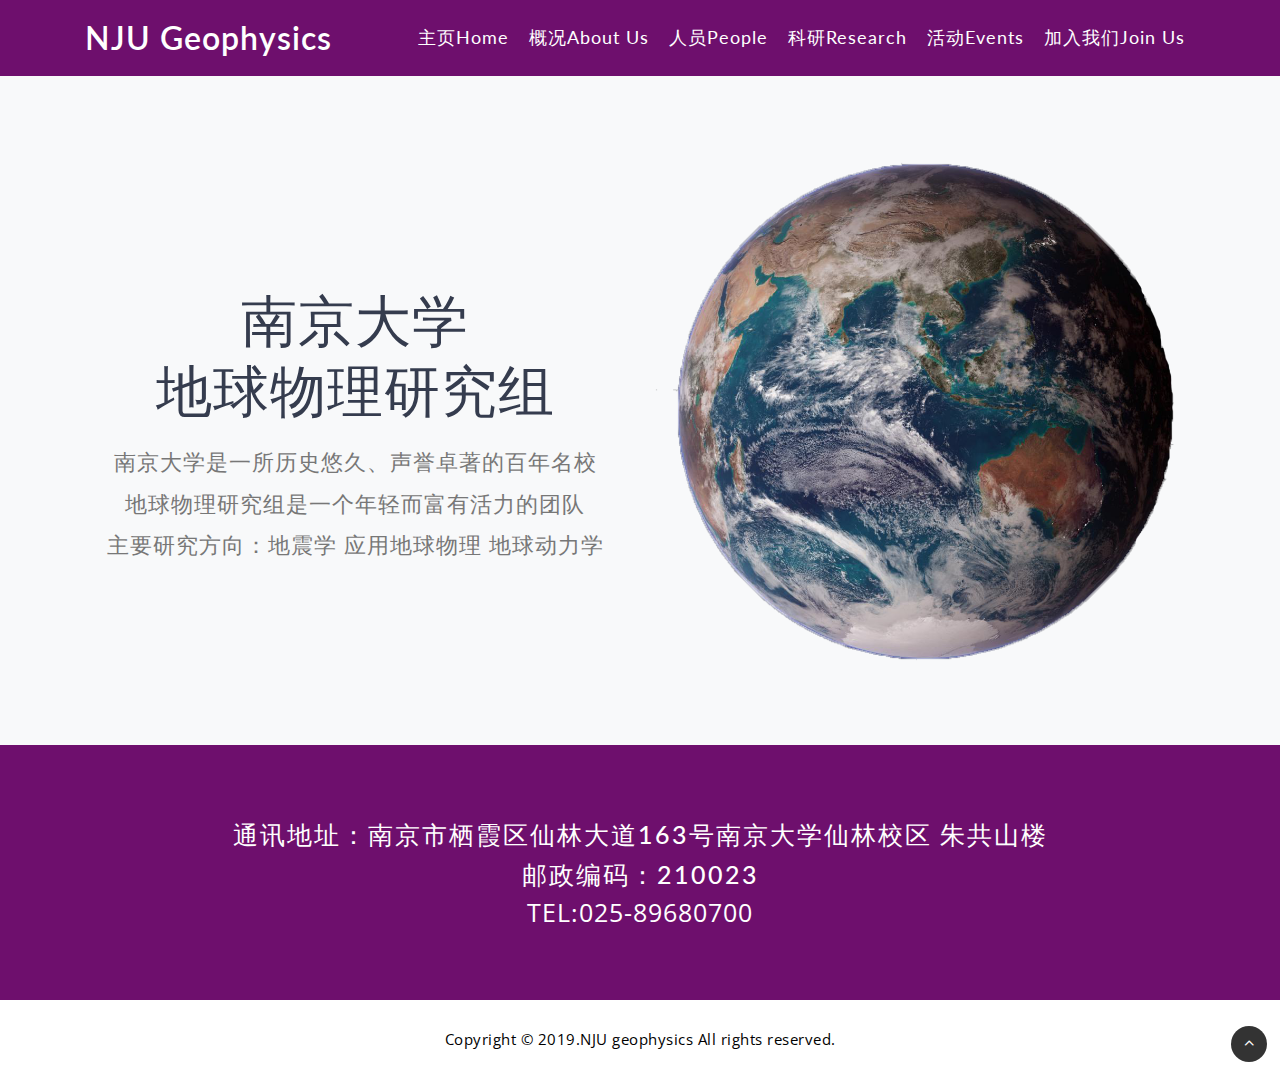
==== index.html @ b61482ba "Update index.html" ====
<!DOCTYPE html>
<html lang="zh">
<head>
<title> NJU geophysics</title>
<!-- for-mobile-apps -->
<meta name="viewport" content="width=device-width, initial-scale=1">
<meta http-equiv="Content-Type" content="text/html; charset=utf-8" />
<meta name="keywords" content="" />

    <script>
        addEventListener("load", function () {
            setTimeout(hideURLbar, 0);
        }, false);

        function hideURLbar() {
            window.scrollTo(0, 1);
        }
    </script>
	<!-- css files -->
	<link href="css/css_slider.css" type="text/css" rel="stylesheet" media="all"><!-- slider css -->
    <link href="css/bootstrap.css" rel='stylesheet' type='text/css' /><!-- bootstrap css -->
    <link href="css/style.css" rel='stylesheet' type='text/css' /><!-- custom css -->
    <link href="css/font-awesome.min.css" rel="stylesheet"><!-- fontawesome css -->
	<!-- //css files -->
	
	<!-- google fonts -->
	<link href="http://fonts.googleapis.com/css?family=Lato:100,100i,300,300i,400,400i,700,700i,900,900i" rel="stylesheet">
	<link href="http://fonts.googleapis.com/css?family=Open+Sans:300,300i,400,400i,600,600i,700,700i,800,800i&amp;subset=cyrillic,cyrillic-ext,greek,greek-ext,latin-ext,vietnamese" rel="stylesheet">
	<!-- //google fonts -->
	<link rel="icon" href="nju.ico">
</head>
<body>

<!-- top header --><!-- //top header -->

<!-- //header -->
<header class="py-sm-3 pt-3 pb-2">
	<div class="container">
			<div id="logo">
				<h1> <a href="index.html"> NJU geophysics</a></h1>
			</div>
		<!-- nav -->
		<nav class="d-lg-flex">

			<label for="drop" class="toggle"><span class="fa fa-bars"></span></label>
			<input type="checkbox" id="drop" />
			<ul class="menu mt-2 ml-auto">
				<li class="active"><a href="index.html" style="font-size:18px">主页Home</a></li>
				<li class=""><a href="about.html" style="font-size:18px">概况About us</a></li>
				<li class=""><a href="people.html" style="font-size:18px">人员People</a></li>
				<li class=""><a href="research.html" style="font-size:18px">科研Research</a></li>
				<li class=""><a href="event.html" style="font-size:18px">活动Events</a></li>
				<li class=""><a href="contact.html" style="font-size:18px">加入我们Join us</a></li>
			</ul>
		</nav>
		<div class="clear"></div>
		<!-- //nav -->
	</div>
	
</header>

<!-- //header -->

<!-- banner -->
<div class="banner" id="home">
	<div class="layer">
		<div class="container">
			<div class="banner-text-agile">
				<div class="row">
					<div class="col-lg-6 p-0">
						<!-- banner slider-->
					<div class="csslider infinity" id="slider1">
						<input type="radio" name="slides" checked="checked" id="slides_1" />
						<input type="radio" name="slides" id="slides_2" />
						<input type="radio" name="slides" id="slides_3" />
						<ul class="banner_slide_bg">
							<li>
								<div class="container-fluid">
									<div class="w3ls_banner_txt">
										<h3 align="center" class="b-w3ltxt text-capitalize mt-md-4"><span>南京大学<br/>地球物理研究组</span></h3>
										<p  align="center"  class="w3ls_pvt-title my-3" style="font-size:22px">南京大学是一所历史悠久、声誉卓著的百年名校<br/>地球物理研究组是一个年轻而富有活力的团队<br/>主要研究方向：地震学   应用地球物理   地球动力学</p>
                                  </div>
								</div>
							</li>
							
						</ul>
						<div class="navigation"> </div>
					</div>
					<!-- //banner slider-->

					</div>
					<div class="col-lg-6 col-md-8 mt-lg-0 mt-5">
						<img src="images/earth4.png" alt="" class="img-fluid" />
					</div>
				</div>
			</div>
		</div>
	</div>
</div>
<!-- //banner -->

<!-- about --><!-- //about -->

<!-- about bottom --><!-- //about bottom -->

<!-- services --><!-- //services -->	

<!-- testimonials --><!-- //testimonials -->

<!-- blog --><!-- //blog -->

<!-- appointment -->
<section class="appointment text-center py-5">
	<div class="container py-sm-3">
		<h3 style="font-size:25px">通讯地址：南京市栖霞区仙林大道163号南京大学仙林校区 朱共山楼</h3>
		<h3 style="font-size:25px">邮政编码：210023</h3>
		<p style="font-size:25px">TEL:025-89680700</p>
	</div>
</section>
<!-- //appointment -->

<!-- footer --><!-- //footer -->

<!-- copyright -->
<div class="copyright">
	<div class="container py-4">
		<div class=" text-center">
			<p>Copyright &copy; 2019.NJU geophysics All rights reserved.</p>
		</div>
	</div>
</div>
<!-- //copyright -->
		
<!-- move top -->
<div class="move-top text-right">
	<a href="#home" class="move-top"> 
		<span class="fa fa-angle-up  mb-3" aria-hidden="true"></span>
	</a>
</div>
<!-- move top -->

</body>
</html>
---- css/css_slider.css ----
.csslider {
    text-align: left;
    position: relative;
    margin-bottom: 0px;
}

.csslider>input {
    display: none;
}

/* .csslider>input:nth-of-type(10):checked~ul li:first-of-type {
    margin-left: -900%;
}

.csslider>input:nth-of-type(9):checked~ul li:first-of-type {
    margin-left: -800%;
}

.csslider>input:nth-of-type(8):checked~ul li:first-of-type {
    margin-left: -700%;
}

.csslider>input:nth-of-type(7):checked~ul li:first-of-type {
    margin-left: -600%;
}

.csslider>input:nth-of-type(6):checked~ul li:first-of-type {
    margin-left: -500%;
}

.csslider>input:nth-of-type(5):checked~ul li:first-of-type {
    margin-left: -400%;
}

.csslider>input:nth-of-type(4):checked~ul li:first-of-type {
    margin-left: -300%;
} */

.csslider>input:nth-of-type(3):checked~ul li:first-of-type {
    margin-left: -200%;
}

.csslider>input:nth-of-type(2):checked~ul li:first-of-type {
    margin-left: -100%;
}

.csslider>input:nth-of-type(1):checked~ul li:first-of-type {
    margin-left: 0%;
}

.csslider>ul {
    position: relative;
    /* height: 760px; */
    z-index: 1;
    font-size: 0;
    line-height: 0;
    margin: 0 auto;
    padding: 0;
    overflow: hidden;
    white-space: nowrap;
    -moz-box-sizing: border-box;
    -webkit-box-sizing: border-box;
    box-sizing: border-box;
}

.csslider>ul>li {
    position: relative;
    display: inline-block;
    width: 100%;
    height: 100%;
    overflow: hidden;
    font-size: 15px;
    font-size: initial;
    line-height: normal;
    -moz-transition: all 0.5s cubic-bezier(0.4, 1.3, 0.65, 1);
    -o-transition: all 0.5s ease-out;
    -webkit-transition: all 0.5s cubic-bezier(0.4, 1.3, 0.65, 1);
    transition: all 0.5s cubic-bezier(0.4, 1.3, 0.65, 1);
    vertical-align: top;
    -moz-box-sizing: border-box;
    -webkit-box-sizing: border-box;
    box-sizing: border-box;
    white-space: normal;
}

.csslider>ul>li.scrollable {
    overflow-y: scroll;
}

/* navigation bullets */
.csslider>.navigation {
    position: absolute;
    bottom: -5%;
    left: 2%;
    z-index: 10;
    margin-bottom: -10px;
    font-size: 0;
    line-height: 0;
    text-align: center;
    -webkit-touch-callout: none;
    -webkit-user-select: none;
    -khtml-user-select: none;
    -moz-user-select: none;
    -ms-user-select: none;
    user-select: none;
}

.csslider>.navigation label {
    position: relative;
    cursor: pointer;
    width: 20px;
    height: 3px;
    display: inline-block;
    margin: 0 5px;
    background: rgba(0, 0, 0, 0.6);
    transition: 0.5s all;
    -webkit-transition: 0.5s all;
    -moz-transition: 0.5s all;
    -o-transition: 0.5s all;
    -ms-transition: 0.5s all;
}

.csslider>.navigation label:hover:after {
    opacity: 1;
}

.csslider>.navigation label:after {
    content: '';
    position: absolute;
    left: 0;
    width: 20px;
    height: 3px;
    background: #f85a40;
    opacity: 0;
    transition: 0.5s all;
    -webkit-transition: 0.5s all;
    -moz-transition: 0.5s all;
    -o-transition: 0.5s all;
    -ms-transition: 0.5s all;
}

/* //navigation bullets */

/* navigation arrows */
.csslider>.arrows {
    -webkit-touch-callout: none;
    -webkit-user-select: none;
    -khtml-user-select: none;
    -moz-user-select: none;
    -ms-user-select: none;
    user-select: none;
}

.csslider.inside .navigation {
    bottom: 10px;
    margin-bottom: 10px;
}

.csslider.inside .navigation label {
    border: 1px solid #7e7e7e;
}

.csslider>input:nth-of-type(1):checked~.navigation label:nth-of-type(1):after,
.csslider>input:nth-of-type(2):checked~.navigation label:nth-of-type(2):after,
.csslider>input:nth-of-type(3):checked~.navigation label:nth-of-type(3):after {
    opacity: 1;
}

.csslider>.arrows {
    position: absolute;
    top: 50%;
    width: 100%;
    height: 26px;
    z-index: 1;
    -moz-box-sizing: content-box;
    -webkit-box-sizing: content-box;
    box-sizing: content-box;
}

.csslider>.arrows label {
    display: none;
    position: absolute;
    top: -50%;
    padding: 8px;
    box-shadow: inset 2px -2px 0 1px #ffffff;
    cursor: pointer;
    -moz-transition: box-shadow 0.15s, margin 0.15s;
    -o-transition: box-shadow 0.15s, margin 0.15s;
    -webkit-transition: box-shadow 0.15s, margin 0.15s;
    transition: box-shadow 0.15s, margin 0.15s;
}

.csslider>.arrows label:hover {
    box-shadow: inset 3px -3px 0 2px #ff3c41;
    margin: 0 0px;
}

.csslider>.arrows label:before {
    content: '';
    position: absolute;
    top: -100%;
    left: -100%;
    height: 300%;
    width: 300%;
}

.csslider.infinity>input:first-of-type:checked~.arrows label.goto-last,
.csslider>input:nth-of-type(1):checked~.arrows>label:nth-of-type(0),
.csslider>input:nth-of-type(2):checked~.arrows>label:nth-of-type(1),
.csslider>input:nth-of-type(3):checked~.arrows>label:nth-of-type(2) {
    display: block;
    left: 5%;
    right: auto;
    -moz-transform: rotate(45deg);
    -ms-transform: rotate(45deg);
    -o-transform: rotate(45deg);
    -webkit-transform: rotate(45deg);
    transform: rotate(45deg);
}

.csslider.infinity>input:last-of-type:checked~.arrows label.goto-first,
.csslider>input:nth-of-type(1):checked~.arrows>label:nth-of-type(2),
.csslider>input:nth-of-type(2):checked~.arrows>label:nth-of-type(3) {
    display: block;
    right: 5%;
    left: auto;
    -moz-transform: rotate(225deg);
    -ms-transform: rotate(225deg);
    -o-transform: rotate(225deg);
    -webkit-transform: rotate(225deg);
    transform: rotate(225deg);
}

/* //navigation arrows */

/* slider effect 
#slider1>input:nth-of-type(1):checked~ul #bg,
#slider1>input:nth-of-type(2):checked~ul #bg1,
#slider1>input:nth-of-type(3):checked~ul #bg2,
#slider1>input:nth-of-type(4):checked~ul #bg3 {
    width: 100%;
    -moz-transition: 0.5s 0.5s;
    -o-transition: 0.5s 0.5s;
    -webkit-transition: 0.5s 0.5s;
    transition: 0.5s 0.5s;
    text-align: center;
    padding: 0;
    height: 100%;
}

#slider1>input:nth-of-type(1):checked~ul #bg div,
#slider1>input:nth-of-type(2):checked~ul #bg1 div,
#slider1>input:nth-of-type(3):checked~ul #bg2 div,
#slider1>input:nth-of-type(4):checked~ul #bg3 div {
    -moz-transform: translate(0);
    -ms-transform: translate(0);
    -o-transform: translate(0);
    -webkit-transform: translate(0);
    transform: translate(0);
    -moz-transition: 0.5s 0.9s;
    -o-transition: 0.5s 0.9s;
    -webkit-transition: 0.5s 0.9s;
    transition: 0.5s 0.9s;
} */

/* //slider effect */

/* responsive */
@media screen and (max-width: 1280px) {

    .csslider.infinity>input:last-of-type:checked~.arrows label.goto-first,
    .csslider>input:nth-of-type(1):checked~.arrows>label:nth-of-type(2),
    .csslider>input:nth-of-type(2):checked~.arrows>label:nth-of-type(3),
    .csslider>input:nth-of-type(3):checked~.arrows>label:nth-of-type(4),
    .csslider>input:nth-of-type(4):checked~.arrows>label:nth-of-type(5),
    .csslider>input:nth-of-type(5):checked~.arrows>label:nth-of-type(6),
    .csslider>input:nth-of-type(6):checked~.arrows>label:nth-of-type(7),
    .csslider>input:nth-of-type(7):checked~.arrows>label:nth-of-type(8),
    .csslider>input:nth-of-type(8):checked~.arrows>label:nth-of-type(9),
    .csslider>input:nth-of-type(9):checked~.arrows>label:nth-of-type(10),
    .csslider>input:nth-of-type(10):checked~.arrows>label:nth-of-type(11),
    .csslider>input:nth-of-type(11):checked~.arrows>label:nth-of-type(12) {
        right: 3%;
    }

    .csslider.infinity>input:first-of-type:checked~.arrows label.goto-last,
    .csslider>input:nth-of-type(1):checked~.arrows>label:nth-of-type(0),
    .csslider>input:nth-of-type(2):checked~.arrows>label:nth-of-type(1),
    .csslider>input:nth-of-type(3):checked~.arrows>label:nth-of-type(2),
    .csslider>input:nth-of-type(4):checked~.arrows>label:nth-of-type(3),
    .csslider>input:nth-of-type(5):checked~.arrows>label:nth-of-type(4),
    .csslider>input:nth-of-type(6):checked~.arrows>label:nth-of-type(5),
    .csslider>input:nth-of-type(7):checked~.arrows>label:nth-of-type(6),
    .csslider>input:nth-of-type(8):checked~.arrows>label:nth-of-type(7),
    .csslider>input:nth-of-type(9):checked~.arrows>label:nth-of-type(8),
    .csslider>input:nth-of-type(10):checked~.arrows>label:nth-of-type(9),
    .csslider>input:nth-of-type(11):checked~.arrows>label:nth-of-type(10) {
        left: 3%;
    }
}

@media screen and (max-width: 900px) {
    .csslider>.navigation {
        bottom: 7%;
    }
}

@media screen and (max-width: 800px) {

    .csslider.infinity>input:last-of-type:checked~.arrows label.goto-first,
    .csslider>input:nth-of-type(1):checked~.arrows>label:nth-of-type(2),
    .csslider>input:nth-of-type(2):checked~.arrows>label:nth-of-type(3),
    .csslider>input:nth-of-type(3):checked~.arrows>label:nth-of-type(4),
    .csslider>input:nth-of-type(4):checked~.arrows>label:nth-of-type(5),
    .csslider>input:nth-of-type(5):checked~.arrows>label:nth-of-type(6),
    .csslider>input:nth-of-type(6):checked~.arrows>label:nth-of-type(7),
    .csslider>input:nth-of-type(7):checked~.arrows>label:nth-of-type(8),
    .csslider>input:nth-of-type(8):checked~.arrows>label:nth-of-type(9),
    .csslider>input:nth-of-type(9):checked~.arrows>label:nth-of-type(10),
    .csslider>input:nth-of-type(10):checked~.arrows>label:nth-of-type(11),
    .csslider>input:nth-of-type(11):checked~.arrows>label:nth-of-type(12) {
        right: 5%;
    }

    .csslider.infinity>input:first-of-type:checked~.arrows label.goto-last,
    .csslider>input:nth-of-type(1):checked~.arrows>label:nth-of-type(0),
    .csslider>input:nth-of-type(2):checked~.arrows>label:nth-of-type(1),
    .csslider>input:nth-of-type(3):checked~.arrows>label:nth-of-type(2),
    .csslider>input:nth-of-type(4):checked~.arrows>label:nth-of-type(3),
    .csslider>input:nth-of-type(5):checked~.arrows>label:nth-of-type(4),
    .csslider>input:nth-of-type(6):checked~.arrows>label:nth-of-type(5),
    .csslider>input:nth-of-type(7):checked~.arrows>label:nth-of-type(6),
    .csslider>input:nth-of-type(8):checked~.arrows>label:nth-of-type(7),
    .csslider>input:nth-of-type(9):checked~.arrows>label:nth-of-type(8),
    .csslider>input:nth-of-type(10):checked~.arrows>label:nth-of-type(9),
    .csslider>input:nth-of-type(11):checked~.arrows>label:nth-of-type(10) {
        left: 5%;
    }
}

/* //responsive */
---- css/style.css ----
html,
body {
    margin: 0;
    font-size: 100%;
    font-family: 'Lato', sans-serif;
    background: #fff;
}
html {
  scroll-behavior: smooth;
}
body a {
    text-decoration: none;
    transition: 0.5s all;
    -webkit-transition: 0.5s all;
    -moz-transition: 0.5s all;
    -o-transition: 0.5s all;
    -ms-transition: 0.5s all;
    font-family: 'Lato', sans-serif;
}

body img {
    max-width: 100%;
}

a:hover {
    text-decoration: none;
}

input[type="button"],
input[type="submit"],
input[type="text"],
input[type="email"],
input[type="search"] {
    transition: 0.5s all;
    -webkit-transition: 0.5s all;
    -moz-transition: 0.5s all;
    -o-transition: 0.5s all;
    -ms-transition: 0.5s all;
}

h1,
h2,
h3,
h4,
h5,
h6 {
    margin: 0;
    letter-spacing: 1px;
    font-family: 'Lato', sans-serif;
}

p {
    margin: 0;
    line-height: 1.9em;
    color: #777;
    font-size: 15px;
    letter-spacing: 1px;
	font-family: 'Open Sans', sans-serif;
}
ul {
    margin: 0;
    padding: 0;
    list-style-type: none;
}


/*-- header top--*/

ul.header-w3_pvt li span.fas {
    margin-right: 5px;
    color: #f85a40;
    font-size: 15px;
}

ul.header-w3_pvt li,ul.header-w3_pvt li p,ul.header-w3_pvt li a {
    letter-spacing: 1px;
    color: #eee;
    text-transform: capitalize;
}
ul.header-w3_pvt li span.fa {
    color: #fff;
}
.header-top {
    padding: 0.5em 0;
}

.header-top {
    background: #333;
}
/*-- //header top --*/


/* header */

/* CSS Document */
header {
	position: absolute;
	z-index: 9;
	width: 100%;
	background: #6e0f6d;
}

.toggle,
[id^=drop] {
	display: none;
}

/* Giving a background-color to the nav container. */
nav { 
	margin:0;
	padding: 0;
	float: right;
}
.clear {
    clear: both;
}
div#logo {
    float: left;
}

#logo a {
	float: left;
    font-size: .8em;
    text-transform: capitalize;
    display: initial;
    margin: 0;
    letter-spacing: 1px;
    color: #fff;
    padding: 3px 0;
    font-weight: 600;
}
#logo a span {
    color: #fff;
	
}


/* Since we'll have the "ul li" "float:left"
 * we need to add a clear after the container. */

nav:after {
	content:"";
	display:table;
	clear:both;
}

/* Removing padding, margin and "list-style" from the "ul",
 * and adding "position:reltive" */
nav ul {
	float: right;
	padding:0;
	margin:0;
	list-style: none;
	position: relative;
	}
	
/* Positioning the navigation items inline */
nav ul li {
	margin: 0px;
	display:inline-block;
	float: left;
	}

/* Styling the links */
nav a {
    color: #fff;
    text-transform: capitalize;
    font-size: 16px;
    letter-spacing: 1px;
	padding: 10px 10px;
    font-weight: 400;
}


nav ul li ul li:hover { background: #f8f9fa; }

/* Background color change on Hover */
nav a:hover { 
	color: #fff;	
}
nav ul.inner-ul li a:hover { 
	color: #333;	
}

/* Hide Dropdowns by Default
 * and giving it a position of absolute */
nav ul ul {
	display: none;
	position: absolute; 
	/* has to be the same number as the "line-height" of "nav a" */
	top: 30px; 
    background: #fff;
    padding: 10px;
}
	
/* Display Dropdowns on Hover */
nav ul li:hover > ul {
	display:inherit;
}
	
/* Fisrt Tier Dropdown */
nav ul ul li {
	width:170px;
	float:none;
	display:list-item;
	position: relative;
}
nav ul ul li a {
    color: #333;
    padding: 5px 10px;
    display: block;
}

/* Second, Third and more Tiers	
 * We move the 2nd and 3rd etc tier dropdowns to the left
 * by the amount of the width of the first tier.
*/
nav ul ul ul li {
	position: relative;
	top:-60px;
	/* has to be the same number as the "width" of "nav ul ul li" */ 
	left:170px; 
}

	
/* Change ' +' in order to change the Dropdown symbol */
li > a:only-child:after { content: ''; }


/* Media Queries
--------------------------------------------- */

@media all and (max-width : 991px) {
	nav { 
		float: none;
	}
	nav a, nav a:hover {
		color: #333;
	}
	.login-icon {
		display: inline-block;
	}
	div#logo {
		float: none;
	}
	#logo {
		display: block;
		padding: 0;
		width: 100%;
		text-align: center;
		float: none;
	}

	nav {
		margin: 0;
	}
	nav a {
		color: #333;
	}

	/* Hide the navigation menu by default */
	/* Also hide the  */
	.toggle + a,
	.menu {
		display: none;
	}

	/* Stylinf the toggle lable */
	.toggle {
		display: block;
		padding: 7px 15px;
		font-size: 17px;
		text-decoration: none;
		border: none;
		float: right;
		background-color: #fff;
		color: #f85a40;
	}
	.menu .toggle {
		float: none;
		text-align: center;
		margin: auto;
		width: 30%;
		padding: 5px;
		font-weight: normal;
		font-size: 15px;
		letter-spacing: 1px;
	}

	.toggle:hover {
		color:#333;
		background-color: #fff;
	}

	/* Display Dropdown when clicked on Parent Lable */
	[id^=drop]:checked + ul {
		display: block;
		background: #fff;
		padding: 15px 0;
		text-align: center;
		width: 100%;
	}

	/* Change menu item's width to 100% */
	nav ul li {
		display: block;
		width: 100%;
		padding: 5px 0;
		}

	nav ul ul .toggle,
	nav ul ul a {
		padding: 0 40px;
	}

	nav ul ul ul a {
		padding: 0 80px;
	}

	nav a:hover,
 	nav ul ul ul a {
		background-color: transparent;
	}
  
	nav ul li ul li .toggle,
	nav ul ul a,
  nav ul ul ul a{
		padding:14px 20px;	
		color:#FFF;
		font-size:17px; 
	}
  
  
	nav ul li ul li .toggle,
	nav ul ul a {
		background-color: #fff; 
	}
	nav ul ul li a {
		font-size: 15px;
	}
	ul.inner-ul{
		padding: 0!important;
	}
	/* Hide Dropdowns by Default */
	nav ul ul {
		float: none;
		position:static;
		color: #ffffff;
		/* has to be the same number as the "line-height" of "nav a" */
	}
		
	/* Hide menus on hover */
	nav ul ul li:hover > ul,
	nav ul li:hover > ul {
		display: none;
	}
		
	/* Fisrt Tier Dropdown */
	nav ul ul li {
		display: block;
		width: 100%;
		padding: 0;
	}

	nav ul ul ul li {
		position: static;
		/* has to be the same number as the "width" of "nav ul ul li" */ 

	}

}

@media all and (max-width : 330px) {

	nav ul li {
		display:block;
		width: 94%;
	}

}
.user span.fa {
}
.login-icon a,.login-icon a:hover {
    border-radius: 5px;
    border: 2px solid #fff;
    padding: 0.4em 1.7em;
    color: #f85a40;
    font-weight: 500;
    letter-spacing: 1px;
	text-transform: uppercase;
    display: block;
    font-size: 1em;
    background: #fff;
    box-shadow: 0 0px 45px rgba(0, 0, 0, .2);
}
/*-- //header --*/

/*-- banner --*/
.banner {
	background: #f8f9fa;
    -webkit-background-size: cover;
    -moz-background-size: cover;
    -o-background-size: cover;
    -ms-background-size: cover;
    background-size: cover;
}
.banner-text-agile img {
    border-radius: 50%;
}
.layer1 {
    background: rgba(0, 0, 0, 0.4);
}
.banner-text-agile {
    padding: 11vw 0 5vw;
    box-sizing: border-box;
	opacity:1;
}

h3.b-w3ltxt span {
    font-weight: 300;
    text-shadow: none;
    letter-spacing: 1px;
    color: #353c4e;
}
h3.b-w3ltxt {
    font-size: 3.5em;
    color: #353c4e;
    font-weight: 800;
    line-height: 70px;
    padding-top: 1em;
}
.w3ls_banner_txt {
    padding-top: 4em;
}
.carousel-item p {
    color: #777;
    text-transform: capitalize;
    font-size: 15px;
    line-height: 30px;
}

.btn-banner,.btn-banner1 {
    background: #6e0f6d;
    border-radius: 0px;
    color: #fff;
    font-size: 15px;
    letter-spacing: 1px;
    padding: 10px 25px;
     display: inline-block;
}
.btn-banner1 {
    background: #f85a40;
}
.btn-banner:hover,.btn-banner1:hover{
    color: #fff;
}
.carousel-indicators {
    position: absolute;
    bottom: -53px;
    margin-left: 0;
    justify-content: flex-start;
    z-index: 1;
}

.carousel-indicators li.active {
    cursor: pointer;
	background: #00bcd4;
}

.carousel-indicators li {
    position: relative;
    -webkit-box-flex: 0;
    -ms-flex: 0 1 auto;
    flex: 0 1 auto;
    width: 20px;
    height: 3px;
    margin-right: 3px;
    margin-left: 3px;
    text-indent: -999px;
    background-color: #333;
    cursor: pointer;
}
/*-- //banner --*/

/*-- about --*/
.about p {
    font-size: 15px;
    font-weight: normal;
    color: #555;
}
.about-grids h4 {
    display: block;
    font-size: 20px;
	font-weight: 600;
    margin-top: 5px;
    padding-top: 5px;
	color: #eee;
    border-top: 1px solid rgba(78, 75, 75, 0.2);
}
.dental img {
    max-width: 100%;
    padding: 0 1em;
}
.grid p {
    color: #ddd;
    margin-top: 10px;
    line-height: 24px;
    font-size: 14px;
}
 h4.about-left{
    font-size: 32px;
    color: #353c4e;
    text-transform: capitalize;
}
.grid span.fa{
	color: #eee;
}
.about-grids .grid {
    display: inline-block;
    padding: 20px 25px;
}
.about-box .icon, .ser_icon .icon {
    width: 80px;
    height: 80px;
    border-radius: 50%;
    display: block;
    line-height: 80px;
    text-align: center;
    transition: all 1s;
    -moz-transition: all 1s;
    -webkit-transition: all 1s;
    -o-transition: all 1s;
    background: #f85a40;
}
.about-box .icon span.fa{
    font-size: 2em;
    line-height: 80px;
    color: #ffffff;
}
.about-box h4 {
    text-transform: uppercase;
    font-size: 1em;
    margin: 1em 0;
    color: #353c4e;
    font-weight: 600;
}
/*-- //about --*/

/*-- what we do --*/
.ser1 {
    height: 100%;
    background: #fff;
	box-shadow: 0px 2px 5px 2px rgba(0, 0, 0, .1);
    padding: 50px 40px;
}
.ser2 {
    height: 100%;
    background: #fff;
	box-shadow: 0px 2px 5px 2px rgba(0, 0, 0, .1);
    padding: 50px 40px;
}
.ser3 {
    height: 100%;
    background: #fff;
	box-shadow: 0px 2px 5px 2px rgba(0, 0, 0, .1);
    padding: 50px 40px;
}
.ser4 {
    height: 100%;
    background: #fff;
	box-shadow: 0px 2px 5px 2px rgba(0, 0, 0, .1);
    padding: 50px 40px;
}
.ser5 {
    height: 100%;
    background: #fff;
	box-shadow: 0px 2px 5px 2px rgba(0, 0, 0, .1);
    padding: 50px 40px;
}
.ser6 {
    height: 100%;
    background: #fff;
	box-shadow: 0px 2px 5px 2px rgba(0, 0, 0, .1);
    padding: 50px 40px;
}
.offer-grids h4 {
    font-size: 25px;
    line-height: 35px;
    font-weight: 600;
}
.offer-grids p {
    font-size: 15px;
    font-weight: normal;
	letter-spacing: .5px;
}
.offer-grids h5 {
    font-size: 22px;
    letter-spacing: 0;
    line-height: 32px;
    color: #191919;
    text-transform: capitalize;
}
/*-- //what we do --*/

/*-- about bottom --*/
.bottom-grids h4 {
    font-size: 32px;
    color: #353c4e;
    line-height: 45px;
    text-transform: capitalize;
}
.bottom-grids p {
    font-size: 15px;
    font-weight: normal;
    color: #555;
    letter-spacing: .5px;
}
/*-- //about bottom --*/


/*-- feedback --*/
.feedback-top {
    position: relative;
    background: #f85a40;
}
.feedback-top span.fa{
    color: #fff;
}
/*
.feedback-top:after {
	content: '';
	position: absolute;
	top: 101%;
	left: 14%;
	width: 0;
	height: 0;
	border-top: 15px solid #f85a40;
	border-right: 4px solid transparent;
	border-left: 12px solid transparent;
	transform: rotate(0deg);
}
*/

.feedback-top p {
    color: #fff;
    font-size: 15px;
    letter-spacing: .8px;
    margin: 0;
    line-height: 2em;
}

.feedback-img {
    width: 23%;
    margin: .5em 1em 0 1em;
    float: left;
}

.feedback-grids {
	margin: 1em 0 0;
}

.feedback-img img {
    width: 100%;
    border-radius: 50%;
}
.feedback-img-info {
    float: left;
    margin-top: 1em;
}
.feedback-img-info h5 {
	color: #353c4e;
	font-size: 1.2em;
	letter-spacing: 1px;
	font-weight: 600;
	margin-top: .5em;
}
p.font-italic {
    color: #666;
}
/*-- //feedback --*/


/*-- blog --*/
h3.heading,h2.heading {
    font-size: 30px;
    color: #222;
    text-transform: capitalize;
    letter-spacing: 2px;
     position: relative;
}
h3.heading:after,h2.heading:after {
    position: absolute;
    content: '';
    background: #333;
    width: 10%;
    height: 2px;
    bottom: 0%;
    left: 45%;
}
.blog-grids h4 {
    font-size: 23px;
    text-transform: capitalize;
    font-weight: 600;
    color: #353c4e;
}
.blog-grids h5 {
      font-size: 16px;
    font-weight: 600;
    color: #999;
    letter-spacing: 0.5px;
    margin-top: 3em;
}
.blog-grids p {
    font-size: 15px;
    letter-spacing: .5px;
    color: #777;
    font-weight: normal;
}
.blog-grids.head h5 {
    font-size: 16px;
    font-weight: 600;
    color: #999;
    letter-spacing: 0.5px;
    margin-top: 2em;
}
.blog-img1 img,.blog-img2 img {
    position: relative;
}
.blog-img1 a {
    position: absolute;
    right: 2.6%;
    top: 1%;
    background: #fff;
    color: #333;
    padding: 8px 15px;
    font-size: 16px;
    font-weight: 600;
	letter-spacing: 1px;
}
.blog-img2 a {
    position: absolute;
    left: 2.8%;
    top: 1%;
    background: #fff;
    color: #333;
    padding: 8px 15px;
    font-size: 16px;
    font-weight: 600;
	letter-spacing: 1px;
}
/*-- //blog --*/

/*-- gallery --*/
.gal-img {
    margin-bottom: 1em;
    padding-right: 0px;
}
/*-- //gallery --*/

/*-- popup --*/

.pop-overlay {
    position: fixed;
    top: 0px;
    bottom: 0;
    left: 0;
    right: 0;
    background: rgba(0, 0, 0, 0.7);
    transition: opacity 0ms;
    visibility: hidden;
    opacity: 0;
    z-index: 99;
}

.pop-overlay:target {
    visibility: visible;
    opacity: 1;
}

.popup {
    background: #fff;
    border-radius: 5px;
    max-width: 480px;
    position: relative;
    margin: 8em auto;
    padding: 3em 1em;
}

.popup p {
    font-size: 15px;
    color: #666;
    letter-spacing: .5px;
    line-height: 30px;
}

.popup h2 {
    margin-top: 0;
    color: #fff;

}

.popup .close {
    position: absolute;
    top: 5px;
    right: 15px;
    transition: all 200ms;
    font-size: 30px;
    font-weight: bold;
    text-decoration: none;
    color: #000;
}

.popup .close:hover {
    color: #333;
}


/*-- //popup --*/

/*-- modal Call Us --*/

button.btn.btn-primary.submit {
    background: #f85a40;
    border: none;
    letter-spacing: 1px;
    border-radius: 0;
	padding: 10px;
    margin: 10px 0;
}

/*-- //modal Call Us --*/

/*-- appointment --*/

.appointment{
	background:#6e0f6d;
}
.appointment h4  {
    font-size: 37px;
    text-transform: capitalize;
    letter-spacing: 2px;
    color: #fff;
}
.appointment p{
    font-size: 15px;
    color: #fff;
    text-transform: capitalize;
}
.appointment h3 {
    font-size: 40px;
    letter-spacing: 2px;
    color: #fff;
    margin-top: 10px;
}
/* --
.appointment a {
    color: #eee;
    font-size: 17px;
    letter-spacing: 1px;
    padding: 10px 30px;
    display: inline-block;
    border: 1px solid #fff;
    margin-top: 20px;
}

.appointment a:hover {
	background: #fff;
	color: #f85a40;
}
 --*/
/*-- //appointment --*/

/*-- social icons --*/
a.button-footr span.fa {
    font-size: 16px;
    color: #666;
}
.social h4 {
    font-size: 30px;
    text-transform: capitalize;
    font-weight: 600;
    color: #333;
}
span.fa-facebook{
	color: #3b5998;
}
span.fa-twitter{
	color: #1da1f2;
}
span.fa-dribbble{
	color: #ea4c89;
}
span.fa-pinterest{
	color: #bd081c;
}
span.fa-google-plus{
	color: #dd4b39;
}
/*-- //social icons --*/

/*-- footer --*/
footer,.copyright{
	background: #FFFFFF;
}
.copyright {
	border-top: 1px solid #FFFFFF;
	border-bottom-color: #FFFFFF;
	border-right-color: #FFFFFF;
	border-left-color: #FFFFFF;
}
.footer-grids h4 {
    color: #eee;
    font-size: 22px;
}
.footer-grids h5 {
    color: #666;
}
.footer-grids h5 span{
    color: #f85a40;
}
.footer-grids p,.footer-grids p a,.copyright p ,.copyright p  a{
	font-size: 15px;
	color: #000000;
	font-weight: normal;
	letter-spacing: .5px;
}

.footer-grids ul li a {
    font-size: 15px;
    color: #777;
	font-weight: normal;
    letter-spacing: 1px;
}
.footer-grids ul li {
    list-style-type: none;
}

.footer-grids input[type="email"] {
    background: #fff;
    box-shadow: none !important;
    padding: 12px 15px;
    color: #777;
    font-size: 14px;
    width: 65% !important;
    border: none;
	letter-spacing: 1px;
    outline: none;
}
.footer-grids button.btn {
    background: #f85a40;
    color: #fff;
    font-size: 14px;
    width: 34% !important;
    letter-spacing: 1px;
    padding: 12px;
    display: inline-block;
	border:none;
    outline: none;
	cursor: pointer;
    border-radius: 0px;
    -webkit-border-radius: 0px;
    -moz-border-radius: 0px;
    -ms-border-radius: 0px;
    -o-border-radius: 0px;
}

/*-- //footer --*/

/*-- About page --*/
.innerpage-banner {
    background: url(../images/innerbg.jpg) no-repeat center;
    background-size: cover;
    min-height: 300px;
}

.inner-page-layer {
    background: rgba(0, 0, 0, 0.2);
    min-height: 300px;
}

/* team */
.team-member,
.team-member .team-img {
	position: relative;
}

.team-member {
	overflow: hidden;
}

.team-member,
.team-member .team-img {
	position: relative;
}

.team-hover {
	position: absolute;
	top: 10px;
	left: 10px;
	bottom: 10px;
	right: 10px;
	margin: 0;
	border: 12px solid rgba(0, 0, 0, 0.1);
	background-color: rgba(0, 0, 0, 0.7);
	opacity: 0;
	-webkit-transition: all 0.3s;
	transition: all 0.3s;
}

.team-member:hover .team-hover .desk {
	top: 30%;
}

.team-member:hover .team-hover,
.team-member:hover .team-hover .desk,
.team-member:hover .team-hover .s-link {
	opacity: 1;
}

.team-hover .desk {
	position: absolute;
	top: 0%;
	width: 100%;
	opacity: 0;
	-webkit-transform: translateY(-55%);
	-ms-transform: translateY(-55%);
	transform: translateY(-55%);
	-webkit-transition: all 0.3s 0.2s;
	transition: all 0.3s 0.2s;
	padding: 0 10px;
}

.desk,
.desk h4,
.team-hover .s-link a {
	text-align: center;
	color: #eee;
     text-transform: capitalize;
}
.desk p {
    font-size: 14px;
    letter-spacing: .5px;
    color: #aaa;
    margin-top: 10px;
}

.team-member:hover .team-hover .s-link {
	bottom: 10%;
}

.team-member:hover .team-hover,
.team-member:hover .team-hover .desk,
.team-member:hover .team-hover .s-link {
	opacity: 1;
}

.team-hover .s-link {
	position: absolute;
	bottom: 0;
	width: 100%;
	opacity: 0;
	text-align: center;
	-webkit-transform: translateY(45%);
	-ms-transform: translateY(45%);
	transform: translateY(45%);
	-webkit-transition: all 0.3s 0.2s;
	transition: all 0.3s 0.2s;
	font-size: 35px;
}

.team-member .s-link a {
    margin: 0 2px;
    color: #fff;
    font-size: 16px;
    background: rgba(0, 0, 0, 0.3);
    width: 35px;
    height: 35px;
    line-height: 35px;
    display: inline-block;
}

.team-title {
	position: static;
	padding: 20px 0 0;
	display: inline-block;
	letter-spacing: 2px;
	width: 100%;
}

.team-title h5 {
	margin-bottom: 0px;
	display: block;
    font-size: 22px;
    color: #353c4e;
}

.team-title span {
	font-size: 12px;
	text-transform: uppercase;
	color: #a5a5a5;
	letter-spacing: 1px;
}

/* //team */

/*-- create --*/
.create {
    background: url(../images/blog1.jpg) no-repeat center;
    background-size: cover;
}
.extra_layer{
    background: rgba(0, 0, 0, 0.5);
}
.create h4 {
    font-size: 30px;
    color: #eee;
    text-transform: uppercase;
    letter-spacing: 8px;
}
.create p {
    font-size: 15px;
    color: #eee;
    letter-spacing: .5px;
    width: 70%;
    margin: auto;
}
/*-- //create --*/

/*-- //About page --*/

/*-- services page --*/

.services {
	background: #f8f9fa;
}
.ser_icon span.fa {
    font-size: 25px;
    color: #fff;
    line-height: 80px;
	transition: 0.5s all;
	-webkit-transition: 0.5s all;
	-moz-transition: 0.5s all;
	-ms-transition: 0.5s all;
	-o-transition: 0.5s all;
}
.service-grids h4 {
    font-size: 26px;
    letter-spacing: 1px;
    color: #333;
    border-bottom: 1px solid #eee;
    margin-bottom: .5em;
    padding-bottom: .5em;
}
.service-grids p {
    font-size: 15px;
    color: #777;
    font-weight: normal;
    letter-spacing: .5px;
}
.ser_icon .bg1 {
    background: #fd5c63;
}
.ser_icon .bg2 {
    background: #f48924;
}
.ser_icon .bg3 {
    background: #30c39e;
}
.ser_icon .bg4 {
    background: #00bce4;
}

/*-- join --*/

.join p {
    font-size: 15px;
    color: #777;
    font-weight: normal;
    letter-spacing: .5px;
}
.join h4 {
    font-size: 32px;
    text-transform: capitalize;
    font-weight: 600;
    color: #333;
}
/*-- //join --*/

/*-- //services page --*/


/*--/left--*/

.b-grid-top {
    position: relative;
}
.bottom-b-con{
    padding: 40px 0;
}
.blog_info_left_grid {
    position: relative;
    overflow: hidden;
}
.blog-info-middle ul li a {
    font-size: 0.9em;
    letter-spacing: 1px;
    color: #fff;
}
.blog-info-middle ul li a:hover{
	color:#EB2941;
	opacity:0.9;
}
.blog-info-middle {
    width: 100%;
    background: rgba(14, 15, 16, 0.65);
    padding: 18px;
    position: absolute;
    bottom: 0;
}
.blog_info_left_grid img {
    -moz-transition: all 1s;
    -o-transition: all 1s;
    -webkit-transition: all 1s;
    transition: all 1s;
	background: #ebecec;
    padding: .4em;
}
.blog-info-middle ul li {
    display: inline-block;
}
.blog-grid-top h3,.two-blog2 h3,h5.card-title {
    font-size: 1.5em;
    margin: 1em 0 .5em 0;
    font-weight: 700;
}
.blog-grid-top h3 a,.two-blog2 h3 a,h5.card-title a {
	color: #333333;
}
.blog-grid-top p,.two-blog2 p{
    margin-bottom: 2em;
}
.blog-grid-top {
    border-bottom: 1px solid #ddd;
    padding-bottom: 3em;
}
.blog-mid-sec {
    background: #eceff1;
    padding: .5em;
    margin: 1em 0;
}
button.btn.btn-primary.play.sec{
	width:40px;
	height:40px;
}
ul.blog-icons li {
    display: inline-block;
	margin-right: 20px;
	list-style:none;
}
ul.blog-icons a {
    font-size: 0.9em;
    letter-spacing: 1px;
	color: #8c9398;
}
ul.blog-icons i {
    color: #f85a40;
    font-size: 1em;
    margin-bottom: 0;
}
.blog-girds-sec {
    border-top: 1px solid #ddd;
    margin-top: 1em;
    padding-top: 2em;
}
.left-blog-info p.card-text{
	color: #8c9398;
    font-size: 15px;
}
/*--//left--*/
/*--/right--*/
.tech-btm h4 {
    font-size: 1.5em;
    color: #333333;
    font-weight: 700;
    margin-bottom: .5em;
}
.tech-btm p{
	font-size:15px;
}
.tech-btm {
    margin-bottom: 2em;
}
.tech-btm input[type="email"] {
      width: 100%;
    color: #737070;
    outline: none;
    font-size: 14px;
    padding: .9em 1.5em;
    border: 2px solid #eceff1;
    -webkit-appearance: none;
    letter-spacing: 1px;
    margin: 1em 0;
    border-radius: 0px;
}
.tech-btm input[type="submit"] {
    background: #f85a40;
    font-weight: 500;
    outline: none;
    border: none;
    width: 100%;
    cursor: pointer;
    text-transform: capitalize;
    border-radius: 0px;
    color: #fff;
    font-size: 18px;
    letter-spacing: 1px;
    padding: 10px 30px;
}

.widget_social li {
    display: block;
}
.widget_social li a {
    color: #fff;
    display: inline-block;
    font-size: 15px;
    letter-spacing: 1px;
    line-height: 30px;
	margin-bottom: 10px;
    padding: 10px 20px;
    text-transform: capitalize;
    width: 100%;
}
.widget_social li a span.fa{
    color: #fff;
}
.widget_social li a:hover{
	opacity:0.7;
	color:#fff;
}

.widget_social li a.twitter {
    background: #57baf7;
}
.widget_social li a.facebook {
    background: #3b5998;
}
.widget_social li a.dribble {
	background: #ea4c89;
}
.widget_social li a.pin {
	background: #BD081C;
}
.widget_social li a i {
    font-size: 18px;
    position: relative;
    text-align: left;
    width: 35px;
    color: #fff;
}
.widget_social li a .count {
    padding-left: 20px;
}
.tech-btm h5 {
    font-size: 1em;
    line-height: 1.4em;
    font-weight: 600;
    margin-top: 0em;
}
.tech-btm h5 a{
   color:#333;
}
.sub-meta span {
    font-size: 0.8em;
    color: #a9abad;
    line-height: 2.5em;
}
/*--//right--*/

body a:hover {
    text-decoration: none;
}

body a:focus {
    outline: none;
    text-decoration: none;
}


/* //inner bg */

.demo-header {
    background: #eee;
    padding: 4px 0 15px;
}

ul.inner_breadcrumb {
    list-style: none;
    display: inline-block;
    padding: 15px 15px 0;
    list-style: none;
    background: #eee;
}

ul.inner_breadcrumb li {
    display: inline-block;
    color: #000;
    font-size: 1em;
    text-transform: capitalize;
}

ul.inner_breadcrumb li span {
    margin: 0 1em;
}

.inner_breadcrumb li.active a {
    color: #ff3546;
}

/*-- blog --*/

.blog-img {
    padding: 0;
}

ul.blog_list {
    margin-bottom: 1.5em;
}

.blog-bottom {
    background: #eb5273;
    padding: 2em;
    min-height: 330px;
}

.blog_info h5 a {
    font-size: 1em;
    color: #2c2d2d;
    font-weight: 600;
    text-decoration: none;
    line-height: 1.5;
    letter-spacing: 1px;
}

.blog_info p a.user-blog {
    color: #555;
    text-transform: capitalize;
    font-size: 1em;
}

ul.blog_list li {
    display: inline-block;
    color: #212121;
    font-size: 0.9em;
}

ul.blog_list li span {
    color: #168eea;
    padding-right: 8px;
}

ul.blog_list li i {
    padding: 0 1em;
    font-style: normal;
    color: #999;
}

ul.blog_list li a {
    text-decoration: none;
    color: #212121;
}

.blog_info h5 {
    margin: 12px 0 15px;
}

.blog_info {
    padding: 2em;
    border: 3px solid #f5f5f5;
    background-color: #f5f5f5;
}

.blog-side.blog-top-right {
    padding-right: 0;
}
.single-left1.blog_info {
    margin: 0;
}

.blog_info p {
    margin: 0 0 1em 0;
    color: #777;
}

ul.blog_list li a {
    font-weight: 400;
    font-size: 0.9em;
    letter-spacing: 1px;
    color: #515252;
}

/*-single-*/
ul.list-group.single {
    color: #727373;
    font-size: 15px;
}

ul.list-group.single .badge-primary {
    color: #fff;
    background-color: #f85a40;
}
h5.mt-0 {
    color: #343a40;
     font-size: 1.2em;
    margin-bottom: 10px;
    letter-spacing: 1px;
    font-weight: 600;
}

.progress {
    font-size: 0.75em;
    line-height: 8em;
    text-align: center;
    background-color: #d6d9da;
    border-radius: 0.25rem;
    margin-bottom: 1em;
}

.card-body {
    padding: 12px;
}

.card-header {
    padding: 0;
    color: #0e0f10;
}

.card-header button.btn.btn-link {
    color: #555;
    font-weight: 600;
}

.single-gd form input {
    width: 100%;
}

.single-gd img {
    margin-bottom: 1em;
}

.comment-top input[type="text"],
.comment-top input[type="email"],
.comment-top textarea {
    background: none;
    width: 100%;
    outline: none;
    border: 1px solid #e2e2e2;
    padding: 0.7em 1em;
    font-size: 15px;
    color: #777;
    margin: 0 0 0.7em;
    letter-spacing: 1px;
    border-radius: 0px;
}
.comment-top textarea {
    height: 150px;
}
.comment-top button.btn.btn-primary.submit[type="submit"] {
    text-align: center;
    border: none;
    outline: none;
    margin: 0 auto;
    transition: 0.5s all;
    -webkit-transition: 0.5s all;
    -o-transition: 0.5s all;
    -ms-transition: 0.5s all;
    -moz-transition: 0.5s all;
    cursor: pointer;
    background: #f85a40;
    border-radius: 0px;
    color: #fff;
    font-size: 17px;
    letter-spacing: 1px;
    padding: 10px 30px;
    display: inline-block;
}
.read a {
    background: #f85a40;
    border-radius: 0px;
    color: #fff;
    font-size: 15px;
    letter-spacing: 1px;
    padding: 10px 30px;
    display: inline-block;
}
.single-gd form input[type="email"] {
    outline: none;
    padding: 12px 15px;
    font-size: 13px;
    color: #777;
    background: #ffffff;
    letter-spacing: 2px;
    border: none;
    border: 1px solid #ddd;
    margin: 0;
    border-radius: 0;
}

.single-gd form input[type="submit"] {
    background: #555;
    padding: .8em 1em;
    color: #fff;
    font-size: 15px;
    font-weight: 700;
    display: block;
    outline: none;
    border: none;
    cursor: pointer;
    letter-spacing: 1px;
    margin-top: 1em;
}

.single-gd form input[type="submit"]:hover {
    background: #080808;
}

.media-body p {
    color: #777;
    font-size: 15px;
    line-height: 1.9em;
    margin-bottom: 3em;
    letter-spacing: .5px;
    font-weight: normal;
    margin-top: .5em;
}

.comment h3,
.comment-top h4 {
    color: #555;
    font-size: 1.4em;
    text-align: left;
    padding: 0 0 0.5em;
    font-weight: 600;
    letter-spacing: 1px;
    text-shadow: 0 1px 2px rgba(0, 0, 0, 0.03);
    margin-bottom: 1em;
}

.media img {
    margin-right: 15px;
}

.comment-top {
    margin-top: 2em;
}

/* //blog responsive code */

@media screen and (max-width: 1680px) {}

@media screen and (max-width: 1600px) {}

@media screen and (max-width: 1440px) {}

@media screen and (max-width:1366px) {
    
}

@media screen and (max-width:1280px) {}

@media screen and (max-width: 1080px) {
    .blog_info p {
        line-height: 1.5;
        letter-spacing: 0.3px;
    }
    .blog_info {
        min-height: 275px;
        padding: 1em 2em;
    }
    .blog_info.blog-right {
        min-height: 305px;
        width: 100%;
    }
}

@media screen and (max-width: 1050px) {
    .blog_info.blog-right {
        min-height: 297px;
    }
    .blog-x.br-mar {
        margin-top: 1.2em;
    }
    .blog_info.blog-right {
        min-height: 370px;
    }
    .blog_info.blog-right {
		min-height: 370px;
		width: 100%;
	}
	.blog_info.blog-right.two {
		min-height: 369px;
    }
    .single-gd h4 {
        font-size: 1em;
    }
}

@media screen and (max-width: 1024px) {
    .blog_info.blog-right {
		min-height: 372px;
	}
	.blog_info.blog-right.two {
		min-height: 373px;
	}
}

@media screen and (max-width: 991px) {
    .blog_info {
        min-height: auto;
        padding:2em 2em;
    }
    .blog_info.blog-right {
        min-height: auto;
    }
    .blog-side.blog-top-right {
        padding-right: 0;
        margin-top: 1em;
    }
    .blog_info.blog-right.two {
        min-height: auto;
    }
    .single-gd h4 {
         font-size: 1em;
    }
    .single-left {
        margin-top: 2em;
    }
    .right-blog-con {
        margin-top: 2em;
    }
    ul.blog-icons a {
        font-size: 0.8em;
    }
    .right-blog-con.left-blog-2 {
        margin: 0;
    }
}
@media screen and (max-width: 736px) {
	.blog-grid-left {
		margin-bottom: 15px;
	}
}

@media screen and (max-width: 667px) {
    
    .blog-side.blog-top-right {
        padding-right: 0;
        margin-top: 1em;
        padding: 0;
    }
    .blog-sp {
        padding: 0;
    }
    .single-left {
        margin-top: 2em;
        padding: 0;
    }
}

@media screen and (max-width: 640px) {
    .blog-sp {
        padding: 0;
    }
}

@media screen and (max-width: 600px) {
    .comment-top input[type="submit"] {
        width:40%;
    }
}

@media screen and (max-width: 568px) {
	.tech-btm:nth-child(6) {
		margin-bottom: 0;
	}
	.widget_social li a .count {
		padding-left: 0px;
	}
}

@media screen and (max-width: 480px) {

}

@media screen and (max-width: 414px) {
    .comment-top input[type="submit"] {
        width:45%;
    }
	.media {
		flex-direction: column;
	}
}

@media screen and (max-width: 384px) {
	.left-blog-info p.card-text {
		font-size: 14px;
	}
}

@media screen and (max-width: 375px) {

}

@media screen and (max-width: 320px) {

}

/* //blog responsive code */


/*-- contact --*/

.agileinfo_mail_grid_right input[type="text"],
.agileinfo_mail_grid_right input[type="email"],
.agileinfo_mail_grid_right textarea {
    outline: none;
    padding: 14px 24px;
    font-size: 17px;
    letter-spacing: 1px;
    color: #555;
    background: none;
    width: 100%;
    border: 1px solid #e4e4e4;
}

.agileinfo_mail_grid_right textarea {
    min-height: 200px;
    width: 100%;
    resize: none;
}

.agileinfo_mail_grid_right button.btn {
    outline: none;
    border: none;
    cursor: pointer;
    -webkit-transition: 0.5s all;
    -moz-transition: 0.5s all;
    -o-transition: 0.5s all;
    -ms-transition: 0.5s all;
    transition: 0.5s all;
     background: #f85a40;
    color: #fff;
    font-size: 17px;
    letter-spacing: 1px;
    padding: 10px 30px;
    display: inline-block;
	border-radius: 0px;
}

h4.heading-con-w3ls {
    font-size: 30px;
    letter-spacing: 1px;
}
.contact-info p {
    color: #888;
    font-size: 15px;
    letter-spacing: .5px;
}
.contact-info p  i{
    color: #f85a40;
}
.contact-info p a {
    font-size: 17px;
    color: #888;
}
.contact-info p span.fa {
    color: #f85a40;
}
/*-- map --*/

.map iframe {
    width: 100%;
    min-height: 400px;
    position: relative;
    display: inherit;
}

.map {
    position: relative;
}
/*-- //map --*/

/*-- //contact --*/


/*-- move top --*/
.move-top {
    position: relative;
}

a.move-top {
    text-align: center;
    position: absolute;
    right: 1%;
    bottom: 0%;
}

a.move-top span{
    color: #fff;
    width: 36px;
    height: 36px;
    border: transparent;
    line-height: 2em;
    background: #333;
    border-radius: 50px;
    -webkit-border-radius: 50px;
    -o-border-radius: 50px;
    -moz-border-radius: 50px;
    -ms-border-radius: 50px;
}

/*-- //move top --*/


/*-- responsive design --*/

@media(max-width:1280px) {
	.innerpage-banner, .inner-page-layer {
		min-height: 200px;
	}
}
@media(max-width:1080px) {
	h3.b-w3ltxt {
		font-size: 3.2em;
		line-height: 60px;
		padding-top: 0em;
	}
	h3.b-w3ltxt
	.banner-text-agile{
	    padding: 15vw 0 4vw;
	}
	.login-icon a, .login-icon a:hover {
		padding: 0.4em 1.2em;
	}
	.about-box h4 {
		font-size: .9em;
	}
	.bottom-grids h4 {
		font-size: 30px;
		line-height: 40px;
	}
	.ser1,.ser2,.ser3,.ser4,.ser5,.ser6 {
		padding: 35px 25px;
	}
	.footer-grids p span {
		margin-left: 0px;
	}
	.footer-grids h4 {
		font-size: 23px;
	}
	.desk p {
		font-size: 13px;
		letter-spacing: 0px;
	}
	.desk h4 {
		font-size: 1.4rem;
	}
	.create p {
		width: 80%;
	}
	.service-grids h4 {
		font-size: 22px;
	}
	.category_text_box p {
		width: 80%;
	}
	.blog-grids h4 {
		font-size: 23px;
	}
	.tech-btm h4 {
		font-size: 1.3em;
	}
	.about-grids h4 {
		font-size: 17px;
	}
	.offer-grids h4 {
		font-size: 20px;
	}
	.appointment h4 {
		font-size: 35px;
	}
	.footer-grids input[type="submit"] {
		width: 33% !important;
	}
	.footer-grids p, .footer-grids p a, .copyright p, .copyright p a {
		font-size: 14px;
	}
	.header-right-w3_pvt {
		padding: 0;
	}
	ul.header-w3_pvt li{
		font-size: 15px;
	}
	.join h4 {
		font-size: 29px;
	}
}
@media(max-width:991px) {
    .navbar-toggler {
		background-color: #00bcd5;
		border: 1px solid transparent;
		border-radius: 0rem;
	}
	.navbar-nav {
		padding: 1em 0 2em;
		position: relative;
		z-index: 1;
	}
	.bottom-grids h4 {
		font-size: 27px;
	}
	.blog-grids h4 {
		font-size: 23px;
	}
	.banner-text-agile {
		padding: 5vw 0vw 6vw;
	}
	.create h4 {
		font-size: 27px;
		letter-spacing: 6px;
		line-height: 40px;
	}
	.create p {
		width: 100%;
		font-size: 14px;
	}
	.map iframe {
		min-height: 350px;
	}
	.feedback-top p {
		font-size: 14px;
		letter-spacing: .5px;
	}
	.blog-img1 img, .blog-img2 img {
		width: 100%;
	}
	h4.about-left {
		font-size: 30px;
	}
	.team-img img {
		width: 100%;
	}
	.banner-text-agile {
		padding: 12vw 0vw 4vw;
	}
	.csslider>.navigation {
		bottom: 10%;
		left: 2%;
		margin-bottom: 0px;
	}
	.dental img {
		margin-top: 1.5em;
		padding: 0 0em;
	}
	.csslider>.navigation {
		bottom: -2%;
		left: 1.5%;
		margin-bottom: 0px;
	}
	.appointment h4 {
		font-size: 29px;
		letter-spacing: 1px;
	}
}
@media(max-width:800px) {
    .about-grids h4 span {
		font-size: 18px;
	}
	.offer-grids h5 {
		font-size: 20px;
	}
	#logo a {
		font-size: .7em;
	}
	.banner-text-agile {
		padding: 15vw 0vw 4vw;
	}
	h3.b-w3ltxt {
		font-size: 3em;
	}
	.csslider>.navigation {
		bottom: -3%;
	}
	.appointment h4 {
		font-size: 30px;
	}
	.bottom-grids h4 {
		font-size: 28px;
	}
	h3.heading, h2.heading {
		font-size: 42px;
	}
}
@media(max-width:736px) {
	h3.b-w3ltxt {
		line-height: 55px;
		font-size: 2.8em;
	}
	.navbar-brand {
		font-size: 28px;
	}
	.appointment h4 {
		font-size: 30px;
		letter-spacing: 1px;
	}
	.bottom-grids h4 {
		font-size: 25px;
	}
	.social h4 {
		font-size: 25px;
	}
	a.button-footr i {
		font-size: 14px;
	}
	.innerpage-banner ,.inner-page-layer{
		min-height: 180px;
	}
	.join h4 {
		font-size: 27px;
	}
	.map iframe {
		min-height: 300px;
	}
	.footer-grids input[type="email"],.footer-grids input[type="submit"] {
		font-size: 14px;
	}
	.login-icon a, .login-icon a:hover {
		padding: 0.5em 1.2em;
		font-size: .9em;
	}
	p {
		font-size: 14px !important;
	}
	h4.about-left {
		font-size: 25px;
		letter-spacing: 0px;
	}
}
@media(max-width: 667px) {
    h3.b-w3ltxt {
		font-size: 2.5em;
	}
	.bottom-grids h4 {
		line-height: 32px;
	}
	h4.heading {
		font-size: 18px;
	}
	ul.header-w3_pvt li, ul.header-w3_pvt li p {
		padding: 2px 0;
	}
	.innerpage-banner ,.inner-page-layer{
		min-height: 150px;
	}
	.banner-text-agile {
		padding: 18vw 0vw 4vw;
	}
	.blog-grids h4 {
		font-size: 21px;
	}
	a.button-footr span.fa {
		font-size: 14px;
	}
	.footer-grids button.btn {
		width: 38% !important;
	}
}
@media(max-width:640px) {
	h3.b-w3ltxt {
		line-height: 45px;
		font-size: 2.8em;
	}
	h4.about-left {
		font-size: 26px;
	}
}
@media(max-width:568px) {
   
	h3.b-w3ltxt {
		font-size: 2.3em;
	}
	.innerpage-banner ,.inner-page-layer{
		min-height: 180px;
	}
	.team_grids{
		width: 63%;
		margin: auto;
	}
	.create h4 {
		font-size: 25px;
		letter-spacing: 2px;
	}
	h3.heading, h2.heading {
		font-size: 45px;
	}
	.view {
		min-height: auto;
		padding: 3em 0;
	}
	.view img {
		margin: 0em auto 0;
	}
	.ser_icon i {
		font-size: 20px;
		width: 60px;
		height: 60px;
		line-height: 60px;
	}
	.about-grids .col-md-4 {
		padding: 0;
	}
	.service-grids p {
		font-size: 14px;
	}
	.header-top {
		text-align: center;
	}
	.contact-info h4 {
		font-size: 20px;
	}
	#logo a {
		font-size: .65em;
	}
	h3.heading, h2.heading {
		font-size: 40px;
	}
	.service-grids {
		text-align: center;
	}
	.padder-none {
		margin: 0 0px;
		padding: 0 5px;
	}
	.footer-grids h4 {
		font-size: 20px;
	}
	.appointment h4 {
		font-size: 22px;
	}
	.appointment h3 {
		font-size: 30px;
	}
}
@media(max-width:480px) {
	.banner-text-agile {
		padding: 22vw 0vw 4vw;
	}
	.about-grids h4 span {
		font-size: 16px;
	}
	.team_grids{
		width: 75%;
	}
	.join h4 {
		font-size: 23px;
	}
	.join p {
		font-size: 14px;
	}
	.blog-grid-top h3 a, .two-blog2 h3 a, h5.card-title a {
		font-size: 20px;
	}
	.agileinfo_mail_grid_right input[type="text"], .agileinfo_mail_grid_right input[type="email"], .agileinfo_mail_grid_right textarea {
        font-size: 14px;
	}
	.agileinfo_mail_grid_right textarea {
		min-height: 150px;
	}
	h4.about-left {
		font-size: 25px;
	}
	.about p {
		font-size: 14px;
	}
	.bottom-grids p,.offer-grids p {
		font-size: 14px;
	}
	.footer-grids .col-lg-3 {
		padding: 0 15px;
	}
	.innerpage-banner ,.inner-page-layer{
		min-height: 120px;
	}
	.appointment h4 {
		font-size: 28px;
	}
	.footer-grids h5 {
		font-size: 17px;
	}
	.footer-grids h4 {
		font-size: 22px;
	}
	h3.heading, h2.heading {
		font-size: 35px;
	}
	.popup {
		margin: 5em 1em;
		padding: 3em 1em;
	}
}
@media(max-width:415px) {
	.blog-grids h4 {
		font-size: 20px;
	}
	.blog-grids h5 {
		font-size: 15px;
	}
	.footer-grids h4 {
		font-size: 20px;
	}
	.bottom-grids p,.about p,.blog-grids p {
		font-size: 14px;
	}
	h3.heading, h2.heading {
		font-size: 35px;
	}
	h4.heading {
		font-size: 16px;
	}
	.innerpage-banner, .inner-page-layer {
		min-height: 150px;
	}
	.team-title h5 {
		font-size: 18px;
	}
	.ser_icon i {
		font-size: 16px;
		width: 70px;
		height: 70px;
		line-height: 70px;
	}
	.category_text_box h3 {
		font-size: 16px;
	}
	.appointment h4 {
		font-size: 28px;
		letter-spacing: 1px;
	}
	.appointment p {
		font-size: 14px;
	}
	#logo a {
		font-size: .6em;
	}
	.blog-grids h4 {
		font-size: 20px;
	}
	.banner-text-agile {
		padding: 27vw 1vw 4vw;
	}
	.about-box .icon, .ser_icon .icon {
		width: 70px;
		height: 70px;
		line-height: 70px;
	}
	.ser_icon span.fa {
		line-height: 70px;
	}
	.about-box .icon span.fa {
		font-size: 1.5em;
		line-height: 70px;
	}
	.join h4 {
		font-size: 20px;
	}
	.feedback-img-info h5 {
		font-size: 1em;
	}
	p.font-italic {
		font-size: 13px !important;
	}
	.feedback-grids {
		margin: 0em 0 0;
	}
	.footer-grids h5 {
		font-size: 16px;
	}
}
@media(max-width:384px) {
	.navbar-brand {
		font-size: 25px;
	}
	h4.about-left {
		font-size: 23px;
		line-height: 30px;
	}
	.bottom-grids h4 {
		font-size: 22px;
	}
	.blog-grids h4 {
		font-size: 18px;
	}
	.footer-grids h5 {
		font-size: 18px;
	}
	.about-grids h4 span,.carousel-item p {
		font-size: 14px;
	}
	.btn-banner {
		font-size: 16px;
		padding: 10px 25px;
	}
	h3.b-w3ltxt {
		font-size: 2em;
		line-height: 38px;
	}
	.about p {
		font-size: 13.6px;
	}
	.team_grids{
		width: 85%;
	}
	header {
		padding: 0px 0;
	}
	.appointment h4 {
		font-size: 23px;
	}
	.banner-text-agile {
		padding: 27vw 0vw 4vw;
	}
	.btn-banner {
		font-size: 15px;
		padding: 10px 20px;
	}
	#logo a {
		letter-spacing: 0;
	}
	.footer-grids h4 {
		font-size: 18px;
	}
	.login-icon a, .login-icon a:hover {
		font-size: .85em;
	}
	h3.heading, h2.heading {
		font-size: 32px;
	}
}
@media(max-width:375px) {
    .contact-info p {
		font-size: 14px;
	}
	.appointment h4 {
		font-size: 21px;
	}
	.offer-grids h5 {
		font-size: 18px;
	}
	.social h4 {
		font-size: 22px;
	}
	a.button-footr i {
		font-size: 16px;
	}
}
@media(max-width:320px) {
    
}

/*--//responsive design --*/
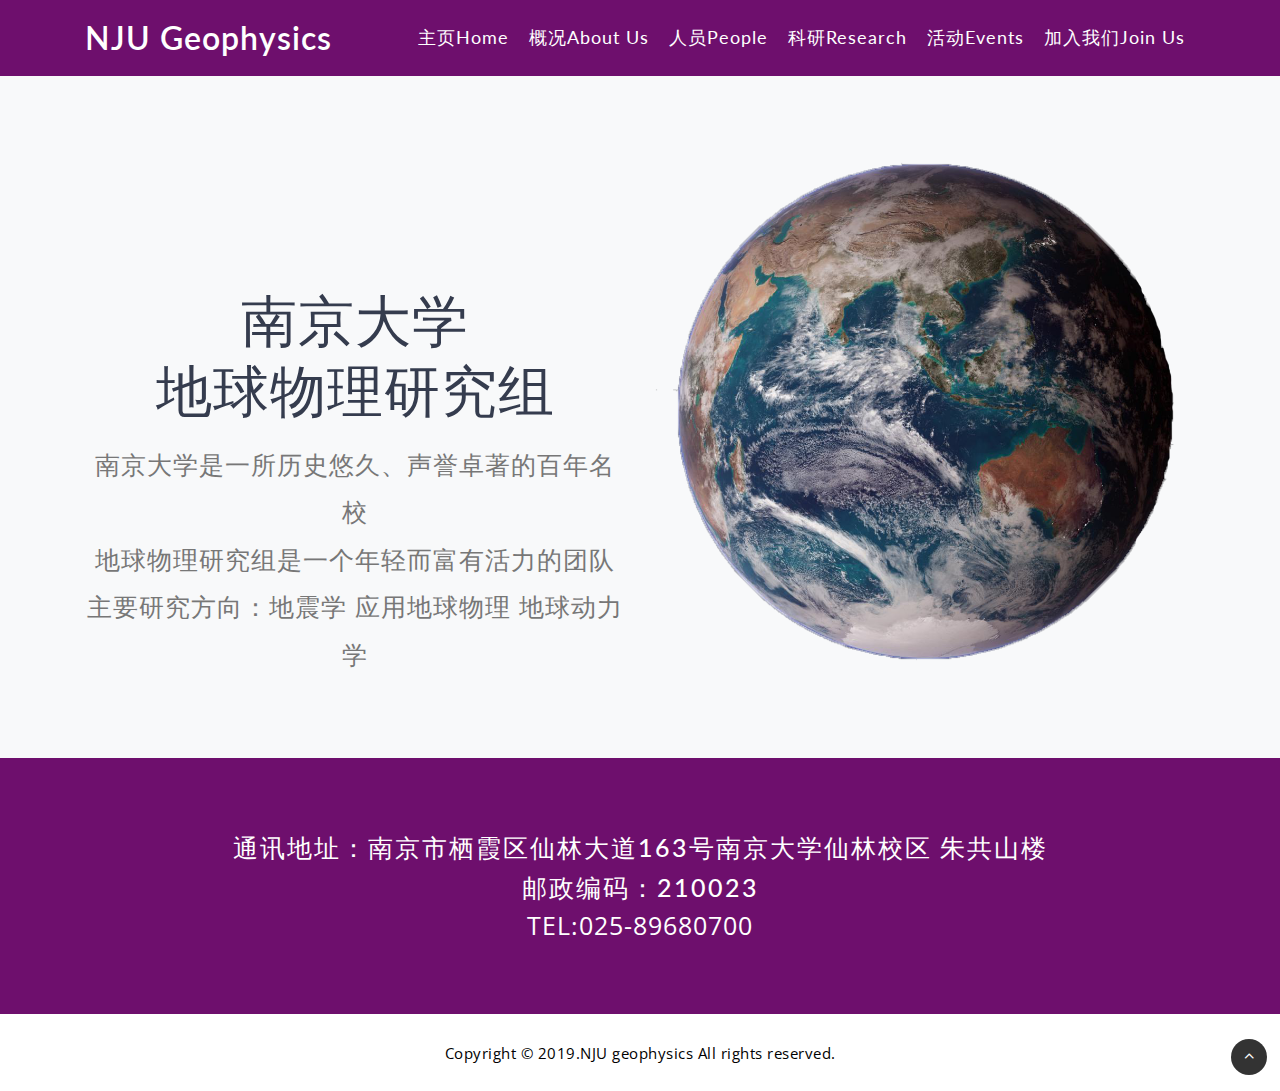
==== commit 6b720814: "Update index.html" ====
--- a/index.html
+++ b/index.html
@@ -78,7 +78,7 @@
 								<div class="container-fluid">
 									<div class="w3ls_banner_txt">
 										<h3 align="center" class="b-w3ltxt text-capitalize mt-md-4"><span>南京大学<br/>地球物理研究组</span></h3>
-										<p  align="center"  class="w3ls_pvt-title my-3" style="font-size:22px">南京大学是一所历史悠久、声誉卓著的百年名校<br/>地球物理研究组是一个年轻而富有活力的团队<br/>主要研究方向：地震学   应用地球物理   地球动力学</p>
+										<p  align="center"  class="w3ls_pvt-title my-3" style="font-size:25px">南京大学是一所历史悠久、声誉卓著的百年名校<br/>地球物理研究组是一个年轻而富有活力的团队<br/>主要研究方向：地震学   应用地球物理   地球动力学</p>
                                   </div>
 								</div>
 							</li>
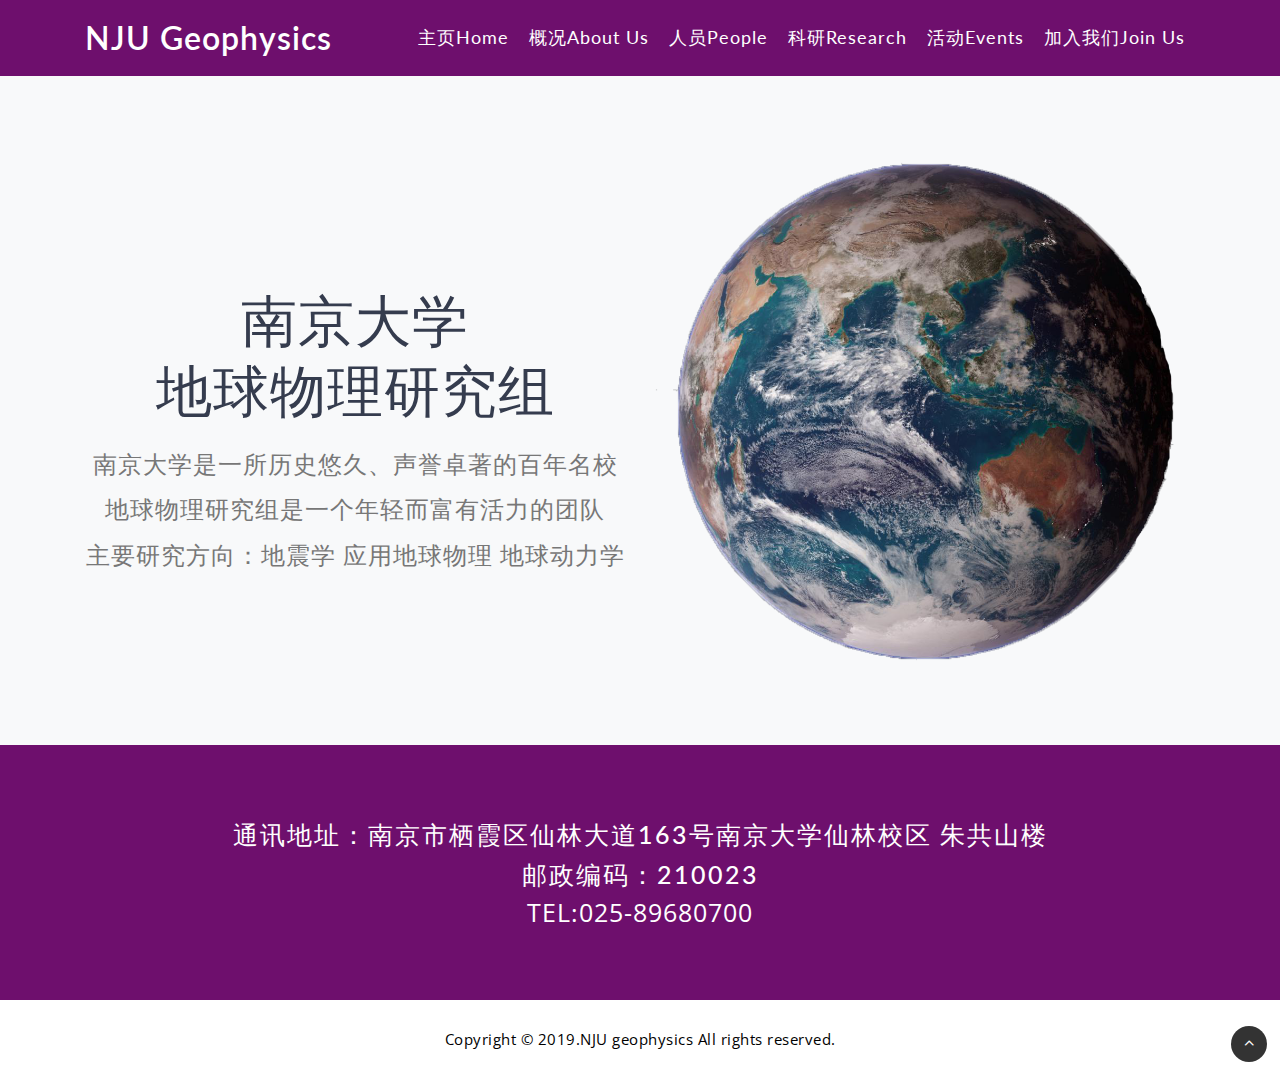
==== commit aa9663ca: "Update index.html" ====
--- a/index.html
+++ b/index.html
@@ -78,7 +78,7 @@
 								<div class="container-fluid">
 									<div class="w3ls_banner_txt">
 										<h3 align="center" class="b-w3ltxt text-capitalize mt-md-4"><span>南京大学<br/>地球物理研究组</span></h3>
-										<p  align="center"  class="w3ls_pvt-title my-3" style="font-size:25px">南京大学是一所历史悠久、声誉卓著的百年名校<br/>地球物理研究组是一个年轻而富有活力的团队<br/>主要研究方向：地震学   应用地球物理   地球动力学</p>
+										<p  align="center"  class="w3ls_pvt-title my-3" style="font-size:24px">南京大学是一所历史悠久、声誉卓著的百年名校<br/>地球物理研究组是一个年轻而富有活力的团队<br/>主要研究方向：地震学   应用地球物理   地球动力学</p>
                                   </div>
 								</div>
 							</li>
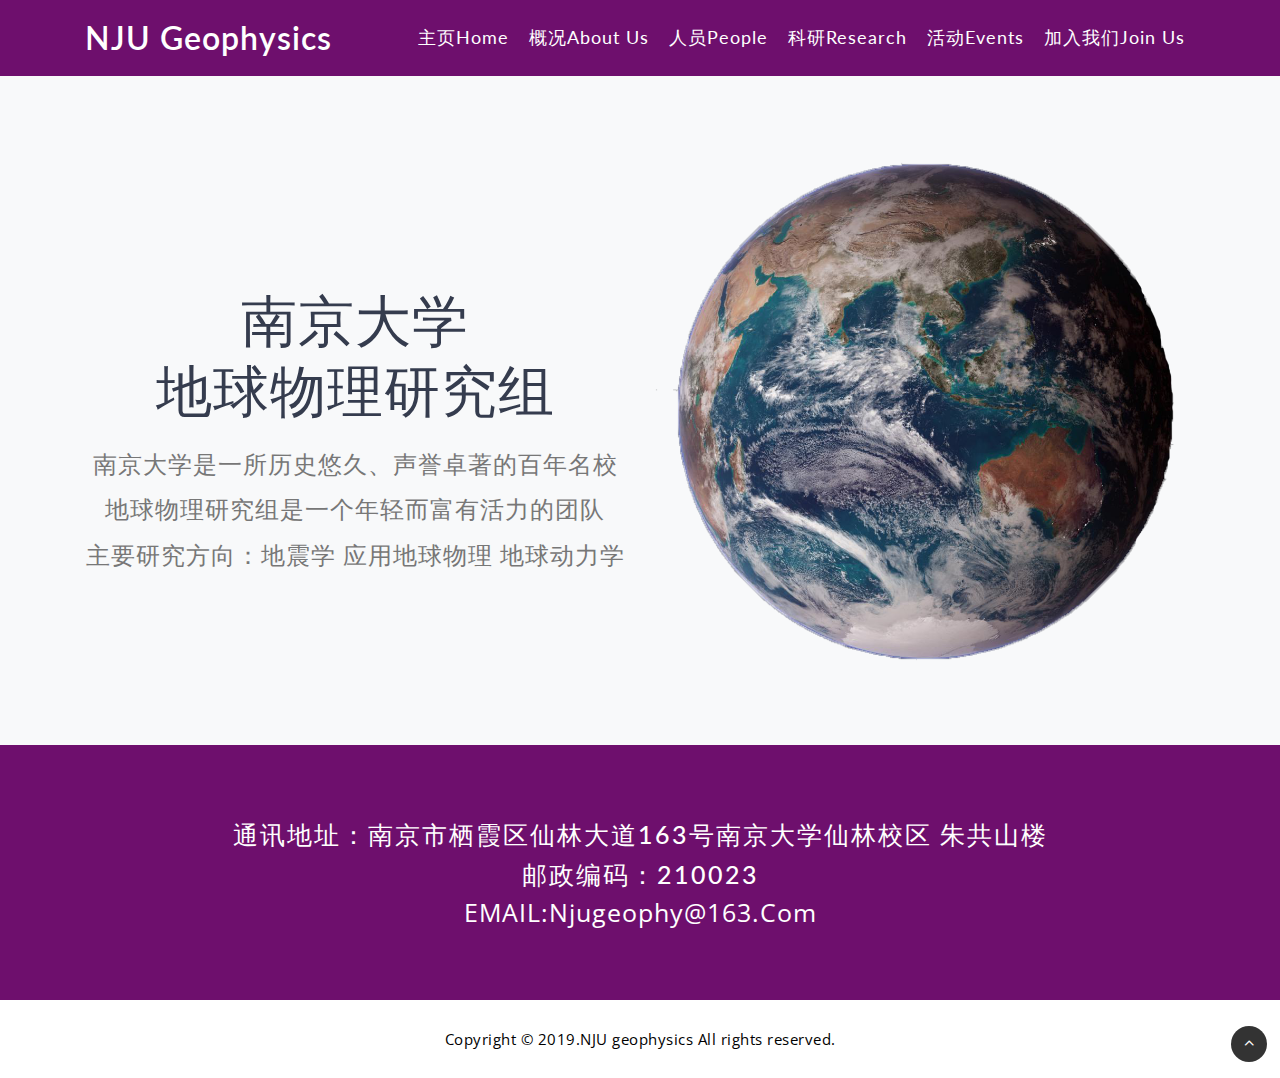
==== commit f9ac1edb: "Update index.html" ====
--- a/index.html
+++ b/index.html
@@ -114,7 +114,7 @@
 	<div class="container py-sm-3">
 		<h3 style="font-size:25px">通讯地址：南京市栖霞区仙林大道163号南京大学仙林校区 朱共山楼</h3>
 		<h3 style="font-size:25px">邮政编码：210023</h3>
-		<p style="font-size:25px">TEL:025-89680700</p>
+		<p style="font-size:25px">EMAIL:njugeophy@163.com</p>
 	</div>
 </section>
 <!-- //appointment -->
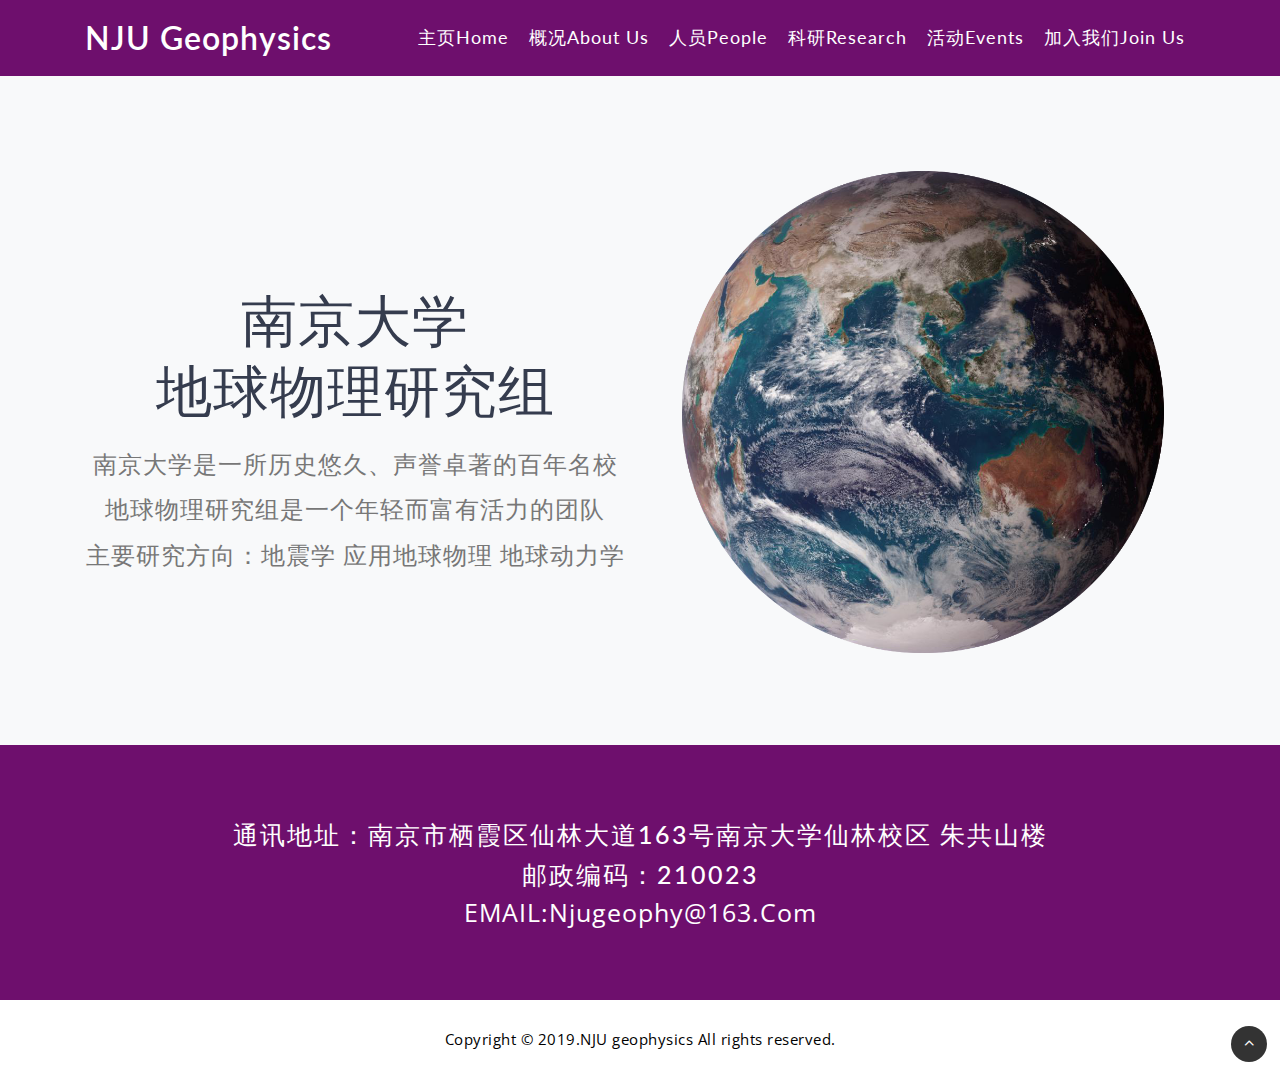
==== commit 0fddff7b: "Update index.html" ====
--- a/index.html
+++ b/index.html
@@ -90,7 +90,7 @@
 
 					</div>
 					<div class="col-lg-6 col-md-8 mt-lg-0 mt-5">
-						<img src="images/earth4.png" alt="" class="img-fluid" />
+						<img src="images/earth.png" alt="" class="img-fluid" />
 					</div>
 				</div>
 			</div>
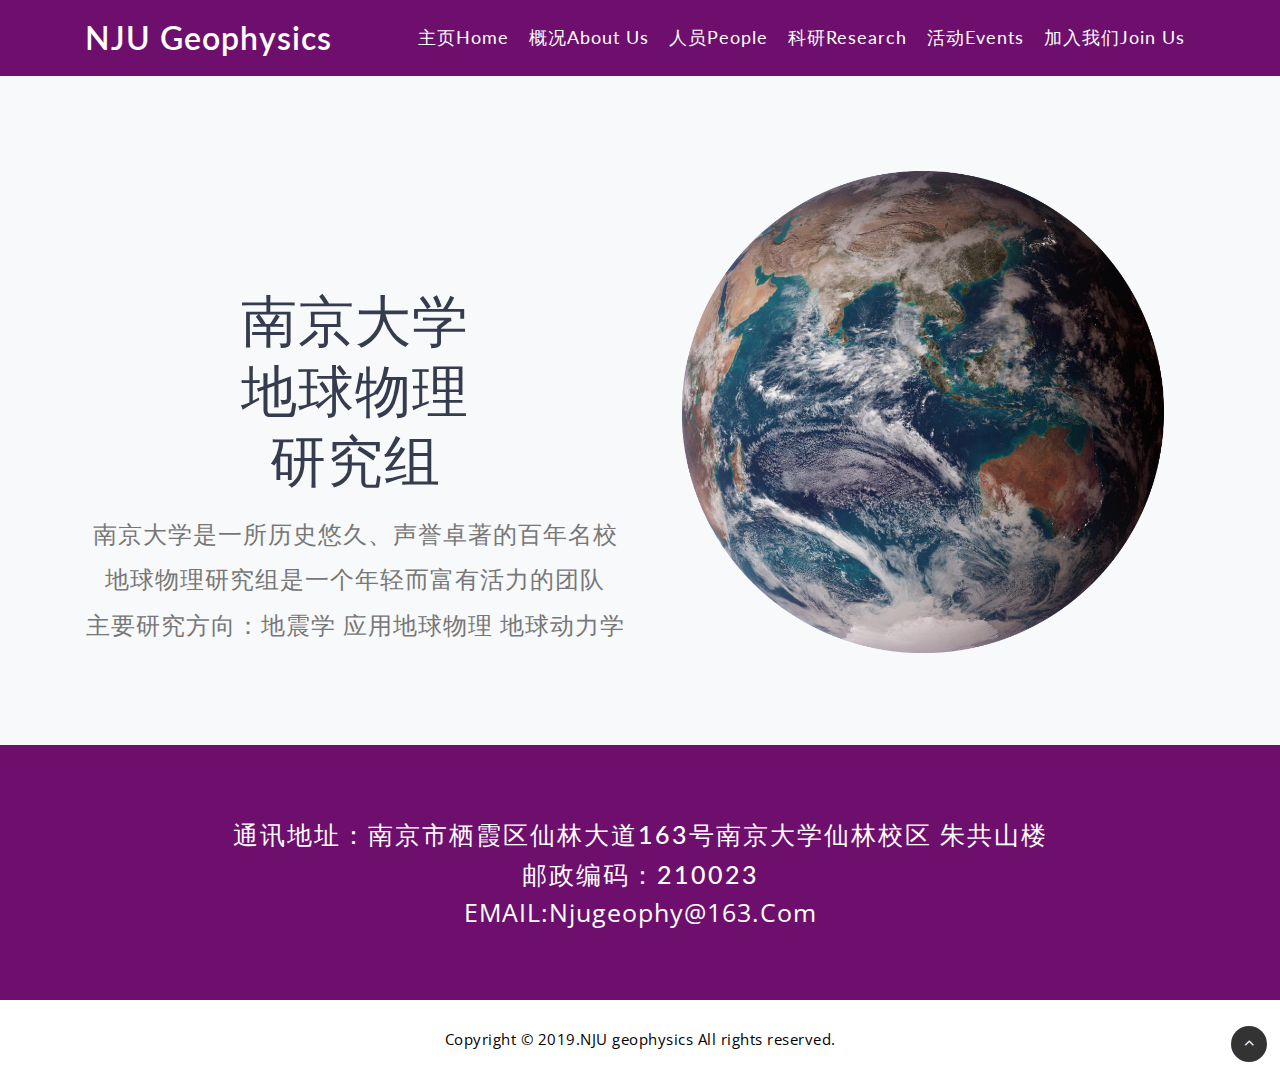
==== commit 1c3a4a6c: "Update index.html" ====
--- a/index.html
+++ b/index.html
@@ -77,7 +77,7 @@
 							<li>
 								<div class="container-fluid">
 									<div class="w3ls_banner_txt">
-										<h3 align="center" class="b-w3ltxt text-capitalize mt-md-4"><span>南京大学<br/>地球物理研究组</span></h3>
+										<h3 align="center" class="b-w3ltxt text-capitalize mt-md-4"><span>南京大学<br/>地球物理<br/>研究组</span></h3>
 										<p  align="center"  class="w3ls_pvt-title my-3" style="font-size:24px">南京大学是一所历史悠久、声誉卓著的百年名校<br/>地球物理研究组是一个年轻而富有活力的团队<br/>主要研究方向：地震学   应用地球物理   地球动力学</p>
                                   </div>
 								</div>
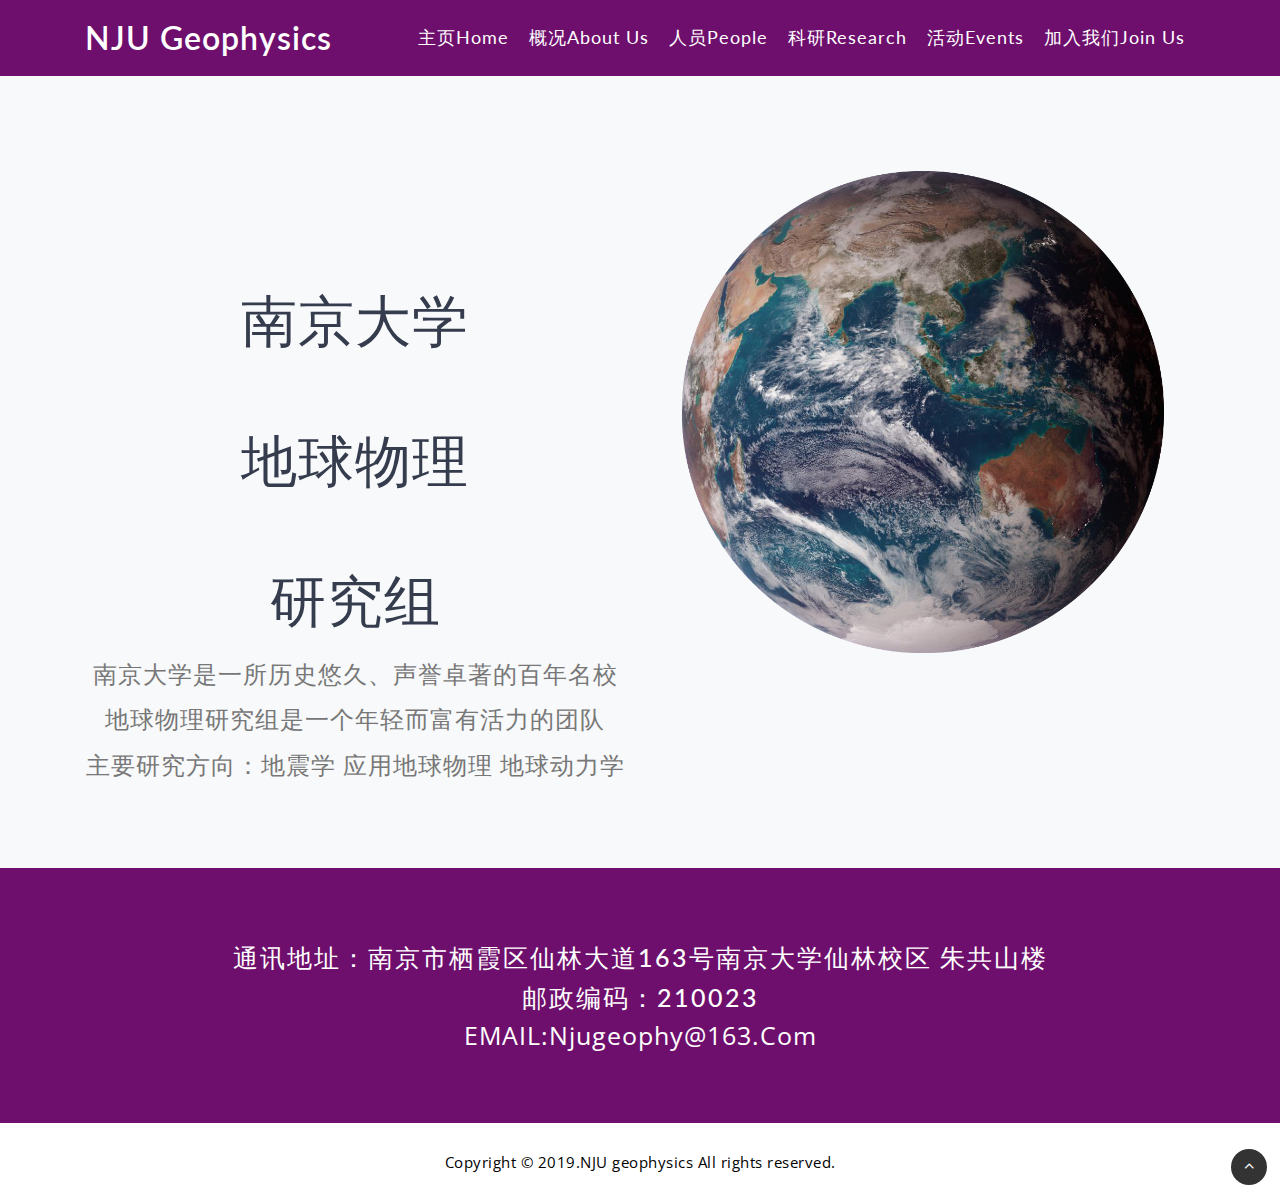
==== commit 7779fca1: "Update index.html" ====
--- a/index.html
+++ b/index.html
@@ -77,7 +77,7 @@
 							<li>
 								<div class="container-fluid">
 									<div class="w3ls_banner_txt">
-										<h3 align="center" class="b-w3ltxt text-capitalize mt-md-4"><span>南京大学<br/>地球物理<br/>研究组</span></h3>
+										<h3 align="center" class="b-w3ltxt text-capitalize mt-md-4"><span>南京大学<br/><br/>地球物理<br/><br/>研究组</span></h3>
 										<p  align="center"  class="w3ls_pvt-title my-3" style="font-size:24px">南京大学是一所历史悠久、声誉卓著的百年名校<br/>地球物理研究组是一个年轻而富有活力的团队<br/>主要研究方向：地震学   应用地球物理   地球动力学</p>
                                   </div>
 								</div>
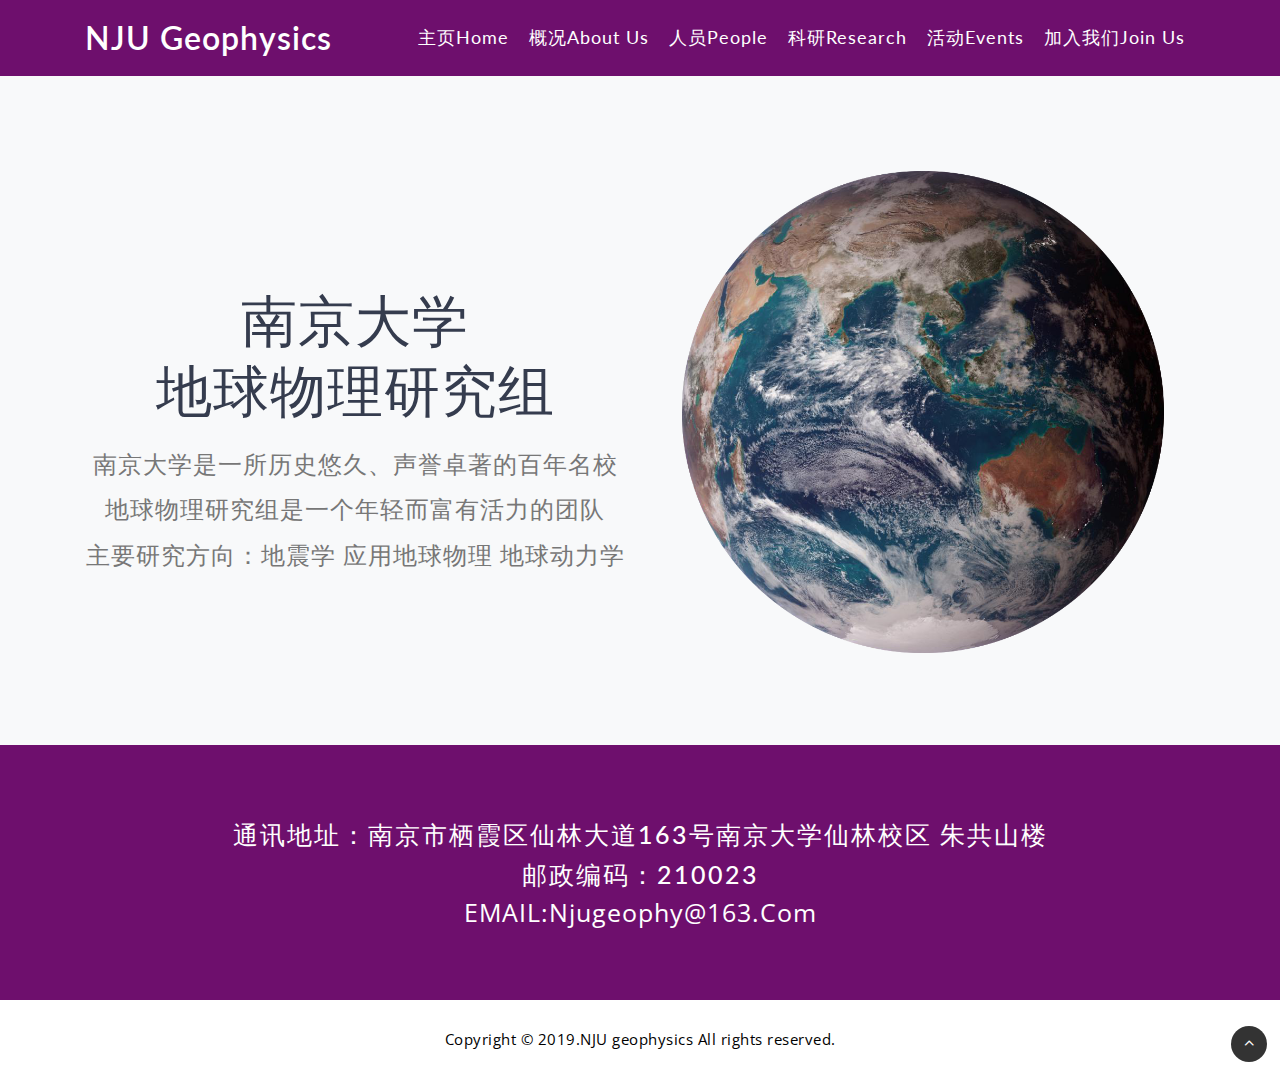
==== commit 778640b3: "Update index.html" ====
--- a/index.html
+++ b/index.html
@@ -77,7 +77,7 @@
 							<li>
 								<div class="container-fluid">
 									<div class="w3ls_banner_txt">
-										<h3 align="center" class="b-w3ltxt text-capitalize mt-md-4"><span>南京大学<br/><br/>地球物理<br/><br/>研究组</span></h3>
+										<h3 align="center" class="b-w3ltxt text-capitalize mt-md-4"><span>南京大学<br/>地球物理研究组</span></h3>
 										<p  align="center"  class="w3ls_pvt-title my-3" style="font-size:24px">南京大学是一所历史悠久、声誉卓著的百年名校<br/>地球物理研究组是一个年轻而富有活力的团队<br/>主要研究方向：地震学   应用地球物理   地球动力学</p>
                                   </div>
 								</div>
